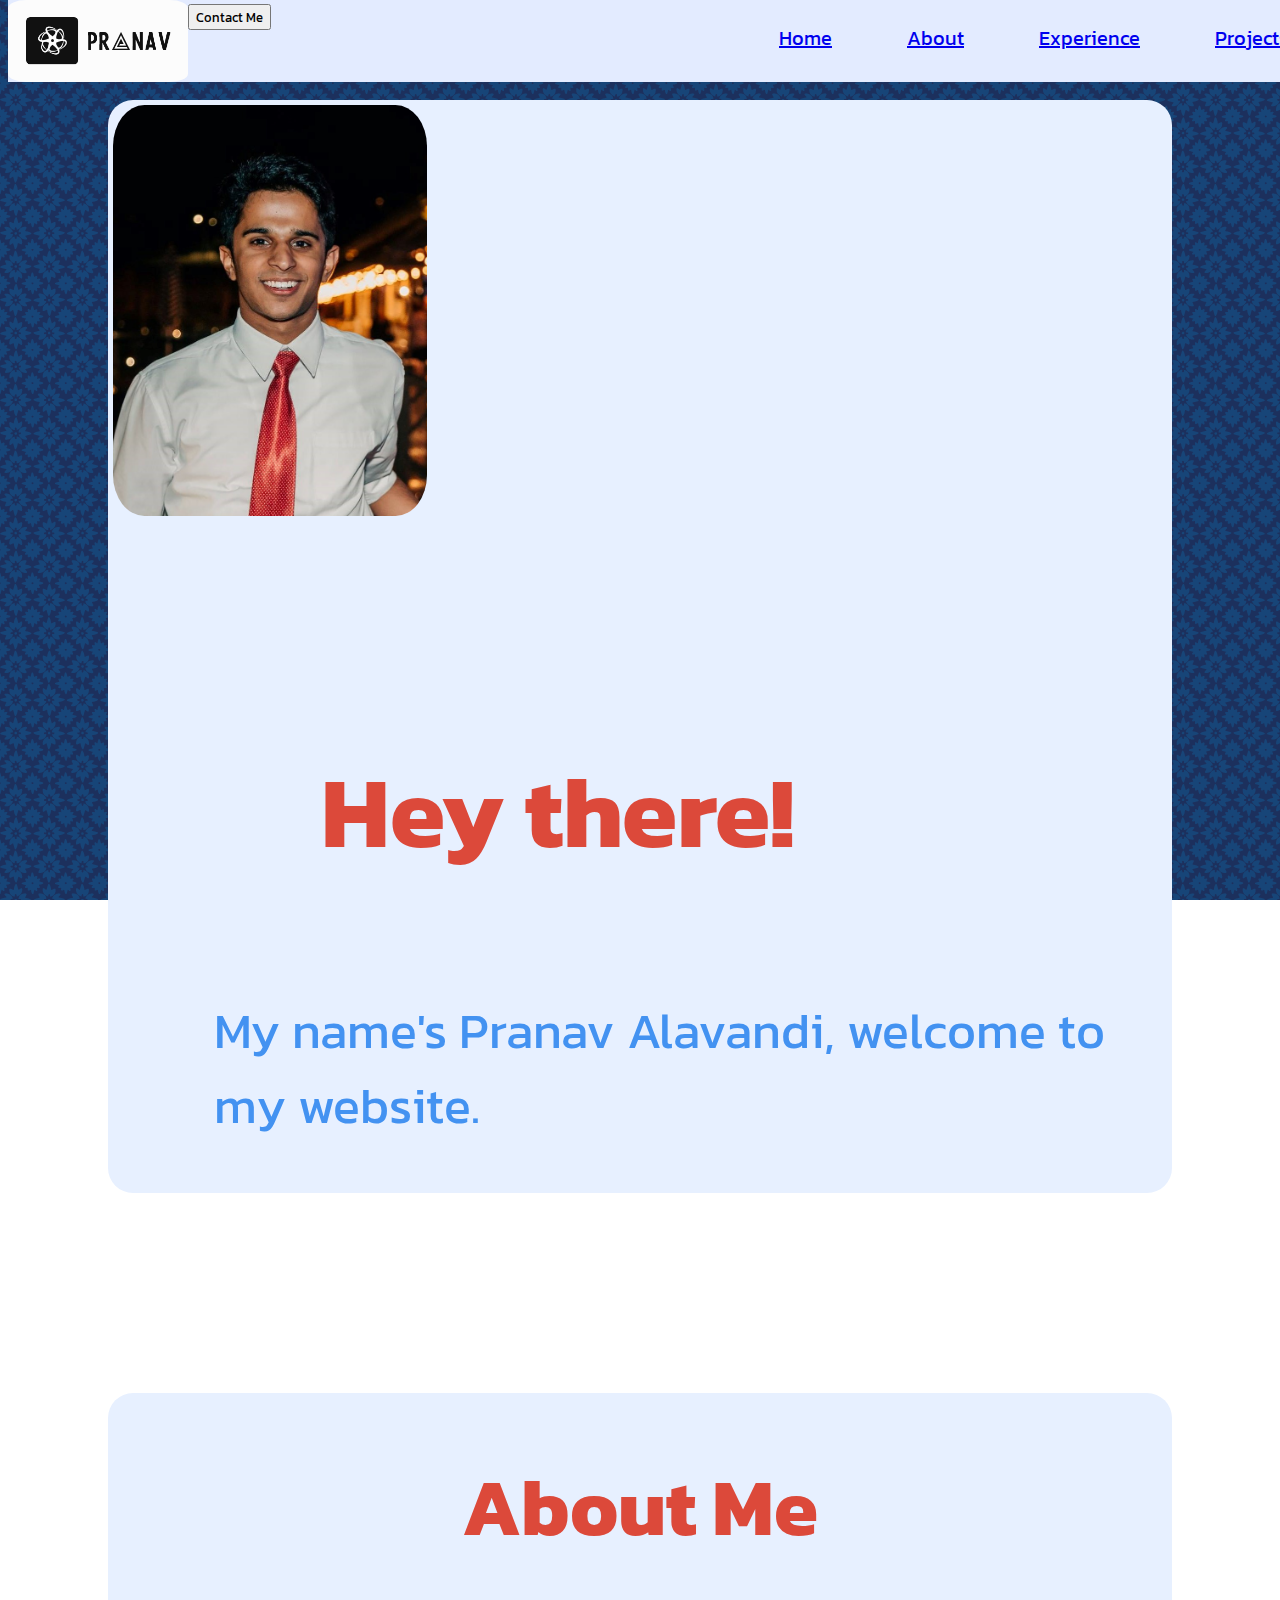
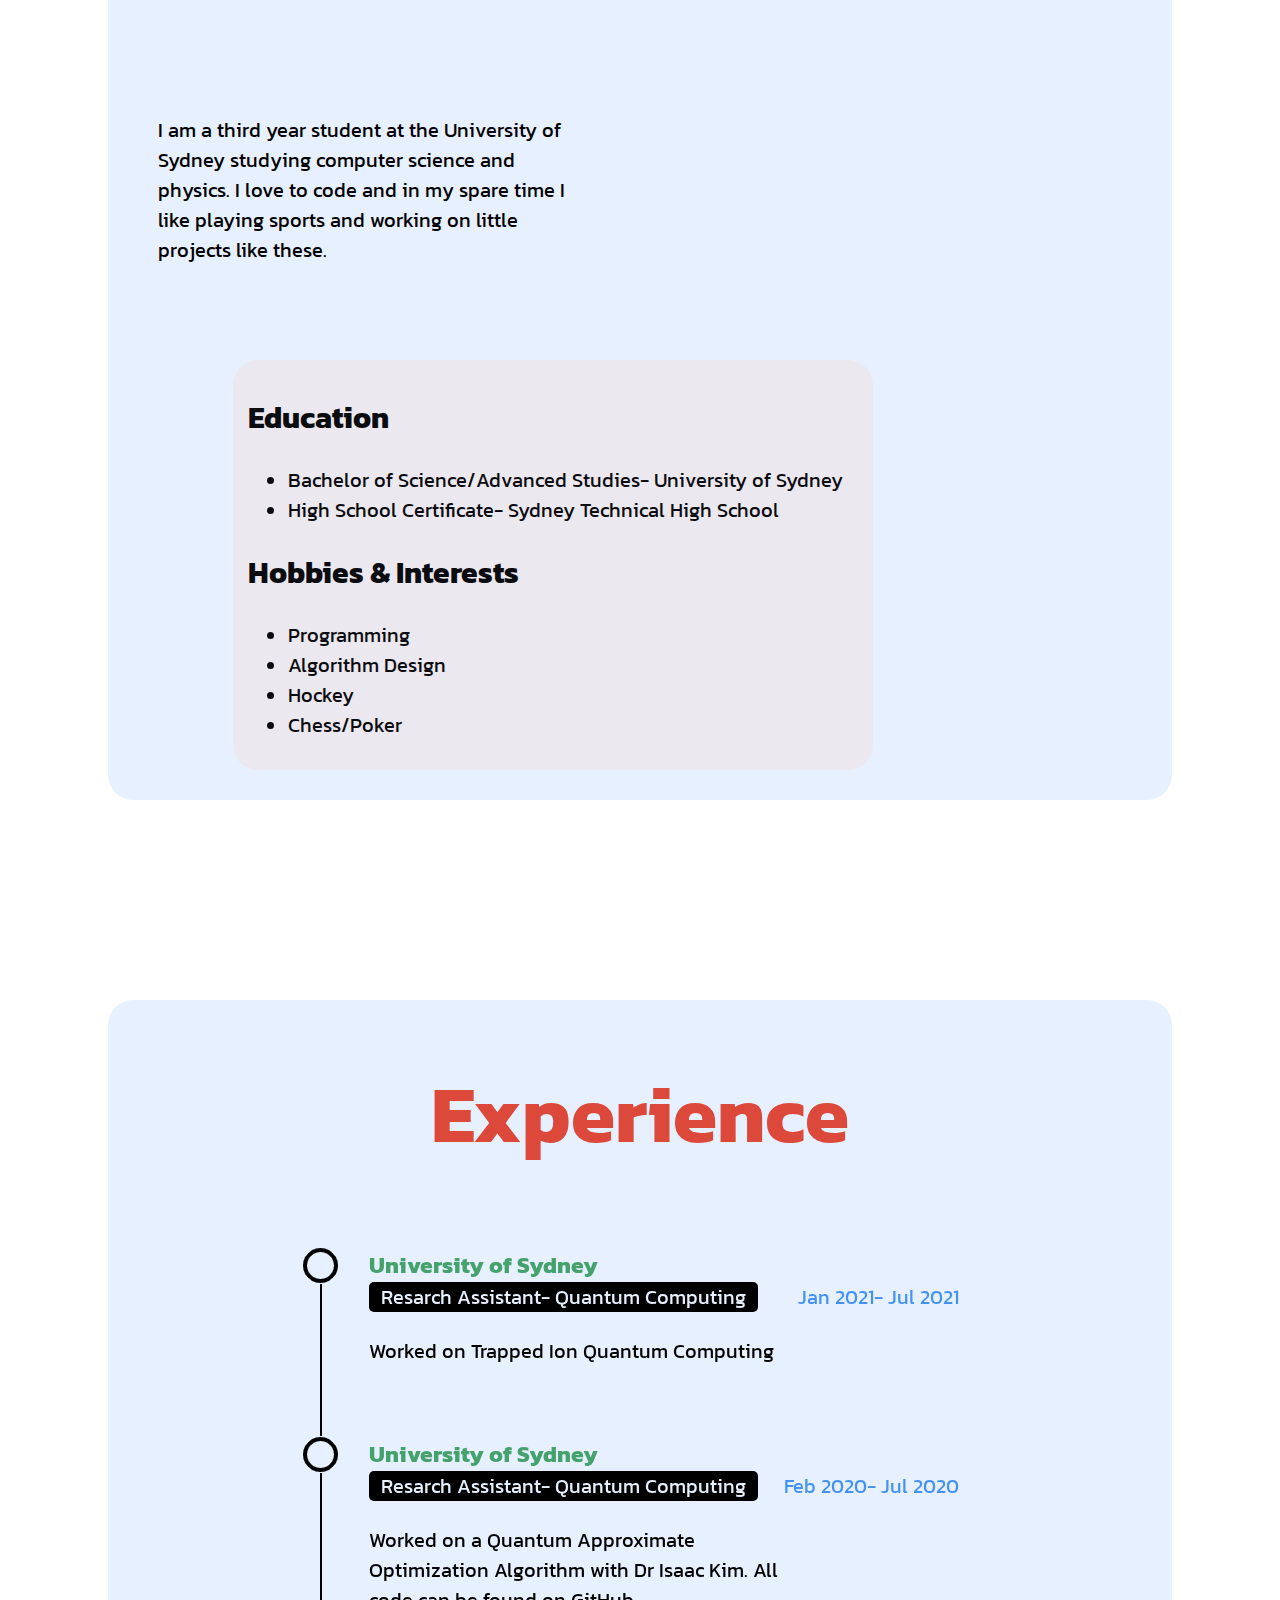
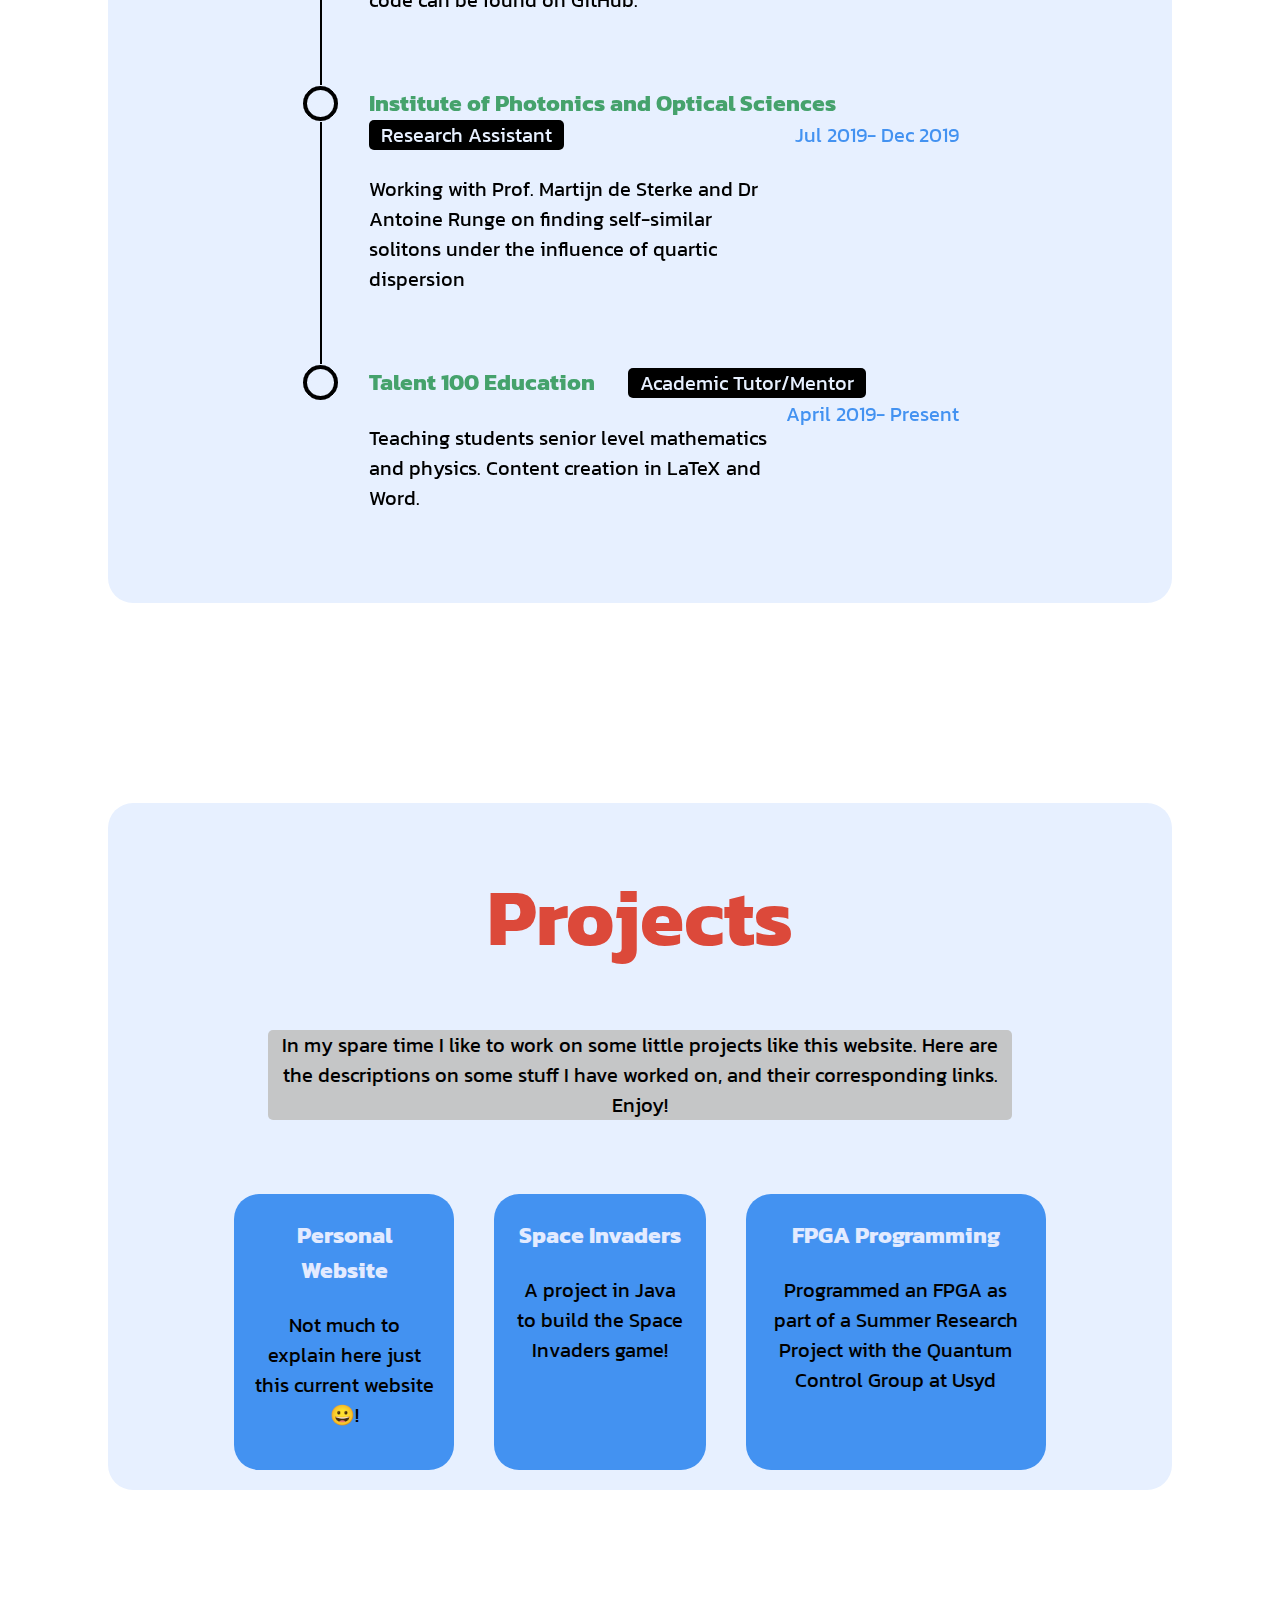
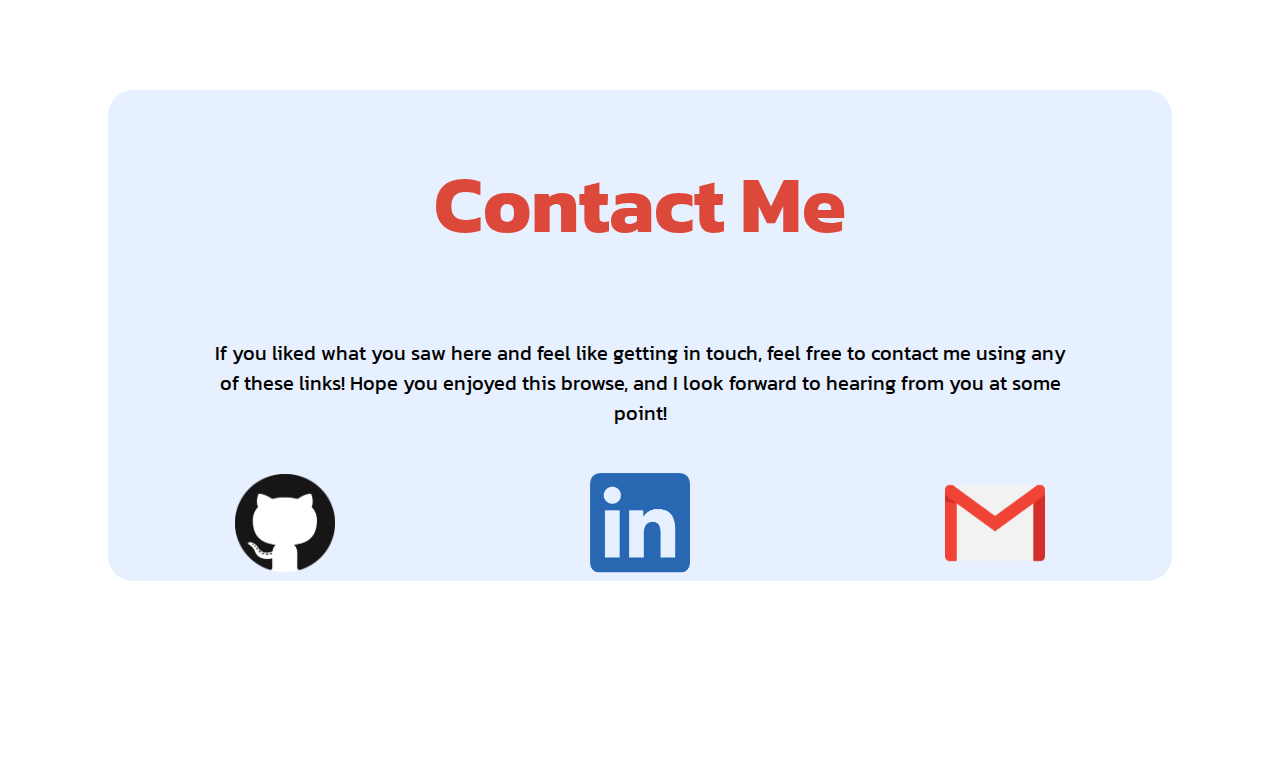
==== html/index.html @ 1ca83fdb "Commit navbar kevin powell" ====
<!DOCTYPE html>

<html>
    <head>
        <link href="https://fonts.googleapis.com/css2?family=Kanit&display=swap" rel="stylesheet">
        <link rel="stylesheet" type="text/css" href="../css/style.css">
        <meta charset="UTF-8">
        <meta name="description" content="This is my personal website">

        <title> Pranav Alavandi </title>

    </head>
    <body>

        <header>
            <div class="navigation-bar">
                <img id="logo" src="../images/logo.png" alt="logo">
                <nav >
                    <ul>
                        <li><a href="#home">Home</a></li>
                        <li><a href="#about">About</a></li>
                        <li><a href="#experience">Experience</a></li>
                        <li><a href="#projects">Projects</a></li>
                    </ul>
                </nav>
                <a id="contact-me" href="#contact-me"><button>Contact Me</button></a>
            </div>
          </header>

        <!-- <header class="navigation-bar">
            <img id="logo" src="../images/logo.png" alt="logo">
            <nav >
                <ul>
                    <li><a href="#home">Home</a></li>
                    <li><a href="#about">About</a></li>
                    <li><a href="#experience">Experience</a></li>
                    <li><a href="#projects">Projects</a></li>
                </ul>
            </nav>
            <a id="contact-me" href="#contact-me"><button>Contact Me</button></a>
        </header> -->


        <!-- <div class="navigation-bar">
            
            <a href="#home">Home</a>
            <a href="#about">About</a>
            <a href="#experience">Experience</a>
            <a href="#projects">Projects</a>
            <a href="#contact-me">Contact Me</a>
        </div> -->



        <section id="home">

            <div class="wrapper">

                <div id ="profile-picture">
                    <img src="../images/linkedin.JPG" alt="Profile picture could not load">
                </div>
                <div id="welcome">
                    <div id="welcome-hello">
                        <h1> Hey there! </h1>
                    </div>
                    <div id="welcome-hello-message">
                        <p>
                            My name's Pranav Alavandi, welcome to my website.
                        </p>
                    </div>
                </div>

            </div>

        </section>


        <section id="about">
            <div class="wrapper">
                <div class="section-title">
                    <h1>About Me</h1>
                </div>
                <div id ="about-paragraph">

                    <p>
                        I am a third year student at the University of
                        Sydney studying computer science and physics. I love to code and in my spare time I like playing sports and working on little projects like these.
                    </p>



                </div>
                <div id="about-info">
                    <div id="about-info education">
                        <h2>Education</h2>
                        <ul>
                            <li>Bachelor of Science/Advanced Studies- University of Sydney</li>
                            <li>
                                High School Certificate- Sydney Technical High School
                            </li>
                        </ul>
                    </div>
                    <div id="about-info hobbies">
                        <h2>Hobbies & Interests</h2>
                        <ul>
                            <li>Programming</li>
                            <li>Algorithm Design</li>
                            <li>Hockey</li>
                            <li>Chess/Poker</li>
                        </ul>
                    </div>

                </div>

            </div>
        </section>

        <section id="experience">
            <div class="wrapper">
                <div class="section-title">
                    <h1>Experience</h1>
                </div>

                <ul class="experience-list">

                    <li class="experience">
                        <h3 class="company">University of Sydney</h3>
                        <div class="job-title">Resarch Assistant- Quantum Computing</div>
                        <div class="time-period">Jan 2021- Jul 2021</div>
                        <div class="job-description">Worked on Trapped Ion Quantum Computing</div>
                    </li>
                    <li class="experience">
                        <h3 class="company">University of Sydney</h3>
                        <div class="job-title">Resarch Assistant- Quantum Computing</div>
                        <div class="time-period">Feb 2020- Jul 2020</div>
                        <div class="job-description">Worked on a Quantum Approximate Optimization Algorithm with Dr Isaac Kim. All code can be found on GitHub.</div>
                    </li>
                    <li class="experience">
                        <h3 class="company">Institute of Photonics and Optical Sciences</h3>
                        <div class="job-title">Research Assistant</div>
                        <div class="time-period">Jul 2019- Dec 2019</div>
                        <div class="job-description">
                            Working with Prof. Martijn de Sterke and Dr Antoine Runge on finding self-similar solitons under the influence of quartic dispersion
                        </div>
                    </li>
                    <li class="experience">
                        <h3 class="company">Talent 100 Education</h3>
                        <div class="job-title">Academic Tutor/Mentor</div>
                        <div class="time-period">April 2019- Present</div>
                        <div class="job-description">
                            Teaching students senior level mathematics and physics. Content creation in LaTeX and Word.
                        </div>
                    </li>

                </ul>
            </div>

        </section>

        <section id="projects">
            <div class="wrapper">
                <div class="section-title">
                    <h1>Projects</h1>
                </div>

                <div id="projects-overview">
                    In my spare time I like to work on some little projects like this website. 
                    Here are the descriptions on some stuff I have worked on, and their corresponding links. Enjoy!
                </div>
                <div id="projects-wrapper">


                    <div class="project-container">
                        <span class="project-name">
                            <a href="https://github.com/pranavalavandi/space-invaders", target="_blank"><h3>Personal Website</h3></a>
                        </span>
                        <div class="project-description">
                            <p>
                                Not much to explain here just this current website &#128512! 
                                <!-- <a href="https://github.com/pranavalavandi/Personal-Website", target="_blank">GitHub link</a> -->
                            </p>
                        </div>
                    </div>


                    <div class="project-container">
                        <span class="project-name">
                            <a href="https://github.com/pranavalavandi/space-invaders", target="_blank"><h3>Space Invaders</h3></a>
                        </span>
                        <div class="project-description">
                            <p>
                                A project in Java to build the Space Invaders game! 
                                
                            </p>
                        </div>
                    </div>

                    <div class="project-container">
                        <span class="project-name">
                            <a href="https://github.com/pranavalavandi/space-invaders", target="_blank"><h3>FPGA Programming</h3></a>
                        </span>
                        <div class="project-description">
                            <p>
                                Programmed an FPGA as part of a Summer Research Project with the Quantum Control Group at Usyd                                
                            </p>
                        </div>
                    </div>

                    

                </div>
                
            </div>
        </section>

        <section id="contact-me">
            <div class="wrapper">
                <div class="section-title">
                    <h1>Contact Me</h1>
                </div>
                <div id="contact-message">
                    <p>
                        If you liked what you saw here and feel like getting in touch, feel free to contact me using any of these links! 
                        Hope you enjoyed this browse, and I look forward to hearing from you at some point! 
                    </p>
                </div>
                <div class="contact-icon">
                    <a href="https://github.com/pranavalavandi" target="_blank"><img src="../images/github.png" /></a>
                </div>
                <div class="contact-icon">
                    <a href="https://www.linkedin.com/in/pranavalavandi/" target="_blank"><img src="../images/linkedin.png" /></a>
                </div>
                <div class="contact-icon">
                    <a href="mailto: pranav.alavandi@gmail.com" target="_blank"><img src="../images/gmail.png" /></a>
                </div>
            </div>

        </section>


    </body>

</html>

<!-- TAGS: section, aside, nav, ul=unorderedlist, ol=orderedlist

th = table header, colspan
wrapper tags


-->
---- css/style.css ----
/* black #0B0C10
grey 1F2833
white-grey #C5C6C7
blue #66FCF1
green #45A29E */


/* #DC493A- Cinnabar red
#E7F0FF- Alice blue
#E3EBFF- Lavender blue
#ECE8EF- magnolia grey
#4392F1- dodger blue */


/* body: font-family: 'Lato', sans-serif;
heading: font-family: 'Old Standard TT', serif; */


html{
    scroll-behavior: smooth;

}

/* set the font for everything */
* {
    -webkit-box-sizing: border-box;
       -moz-box-sizing: border-box;
            box-sizing: border-box;
    font-family: 'Kanit', sans-serif;
  }


  /* background image and font for body */
body {
    background-image: url("../images/moroccan-flower-dark.png");
    background-attachment: fixed;
    font-size: 1.25em;
    font-family: sans-serif;
}


/* set standard border radius for all images */
img {
    width: 100%;
    object-fit: contain;
    border-radius: 10%;
}


/* #title {
    font-size: 10px;
    display: flex;
    justify-content: center;
    align-items: center;
    color: #4392F1;

} */

.section-title {
    width: 100%;
    color: #DC493A;
    font-size: 40px;
    text-align: center;
}



/* Navigation bar stuff */


.navigation-bar {
    width: 100%;
    position: fixed;
    top: 0;
    background: #E3EBFF;
}


/* header {
    background: #55d6aa;
}
  
header::after {
    content: '';
    display: table;
    clear: both;
} */

#logo {
    float: left;
    width: 9em;
}

nav {
    float: right;
}

nav ul {
    margin: 0;
    padding: 0;
    list-style: none;
}

nav li {
    display: inline-block;
    margin-left: 70px;
    padding-top: 23px;

    position: relative;
}

/* .navigation-bar {
    width: 100%;
    position: fixed;
    top: 0;
    background: #E3EBFF;
    display: flex;
    justify-content: space-between;
} */

/* .navigation-bar a {
  color: #000000;
  padding: 0.3em;
  border-radius: 0.5em;
  text-decoration: none;
}

.navigation-bar a:hover {
  color: #E7F0FF;
  background-color: #DC493A;
  
} */

/* #logo{
    width: 9em;
    cursor: pointer;
}


nav ul{
    list-style: none;
}

nav ul li{
    display: inline-block;
    padding: 3%;

} */

/* .nav-links li a{
    transition: all 0.3s ease 0s;
} */






.wrapper {
    background: #E7F0FF;
    display: flex;
    flex-flow: row wrap;
    /* align-items: center;
    justify-content: space-between; */
    margin: 100px 100px 200px 100px;
    border-radius: 25px;
    /* justify-content: space-around; */
}

#profile-picture {
    padding-top: 5px;
    padding-left: 5px;
    width: 30%;
    float: left;
}



#welcome-hello {
    margin: 20% 0px 0px 20%;
    font-size: 50px;
    color: #DC493A;
}

#welcome-hello-message {
    margin: 10% 0px 0px 10%;
    font-size: 50px;
    color: #4392F1;
}


#about-paragraph {
    width: 40%;
    border-radius: 5px;
    color: #000000;
    margin: 75px 50px 75px 50px;
}


#about-info {   
    margin: 0px 0px 30px 125px;
    background-color: #ECE8EF;
    /* opacity: 0.8; */
    border-radius: 25px;
    padding: 10px 30px 10px 15px;
    color: #0B0C10;
}



ul.experience-list {
    width: 60%;
    margin-left: 20%;
    padding-left: 15px;
    position: relative;
}

ul.experience-list li{
    padding-left: 33px;
    list-style: none;
    position: relative;
    padding-bottom: 2.5em;
}

.company {
    color: #45a26c;
    display: inline;
    margin-right: 1.2em;
}

.job-title {
    color: black;
    display: inline-block;
    padding: 0 12px;
    margin: -5px 0.5em 0 0;
    background-color: #000000;
    color: #E7F0FF;
    border-radius: 5px;
}

.job-description {
    display: block;
    width: 70%;
    margin: 1.2em 0 1em 0;
    border-radius: 5px;
    color: #000000;
}

.time-period {
    float: right;
    color: #4392F1;
}


ul.experience-list li:after {
  /* bullets */
  content: url("../images/2021_06_26_0x0_Kleki.png");
  position: absolute;
  left: -34px;
  /*adjust manually*/
  top: 0px;
}

ul.experience-list li:before {
  /* lines */
  content: "";
  position: absolute;
  left: -16px;
  /* adjust manually blue #66FCF1
  green #45A29E*/
  border-left: 2px solid #000000;
  height: 100%;
  width: 1px;
}

ul.experience-list li:first-child:before {
  /* first li's line */
  top: 6px;
  /* moves the line down so that it disappears under the bullet. Adjust manually */
}

ul.experience-list li:last-child:before {
  /* last li's line */
  height: 6px;
  /* shorten the line so it goes only up to the bullet. Is equal to first-child:before's top */
}

#projects-overview {
    background: #C5C6C7;
    border-radius: 5px;
    width: 100%;
    margin: 0 15% 5% 15%;
    text-align: center;
}

#projects-wrapper {
    width: 80%;
    /* text-align: justify; */
    display: flex;
    justify-content: center;
    margin: auto;

}

.project-container {

    max-width: 300px;
    padding: 0 20px 20px 20px;
    border-radius: 25px;
    background: #4392F1;
    display: inline-block;
    text-align: center;
    /* padding: 25px; */
    margin: 20px;

}


.project-name a {
    text-decoration: none;
    color: #E3EBFF;
}

.project-name a :hover {
    text-decoration: none;
    color: #DC493A;
}

#contact-message {
    display: flex;
    width: 100%;
    text-align: center;
    margin: 0 10% 25px 10% ;
}


#wrapper-contact {
    background: #1F2833;
    display: flex;
    margin: 100px 100px 250px 100px;
    border-radius: 25px;
    flex-flow: row wrap;
    justify-content: center;

}

.contact-icon {
    display: flex;
    width: 100px;
    margin: auto;
    position: relative;

}
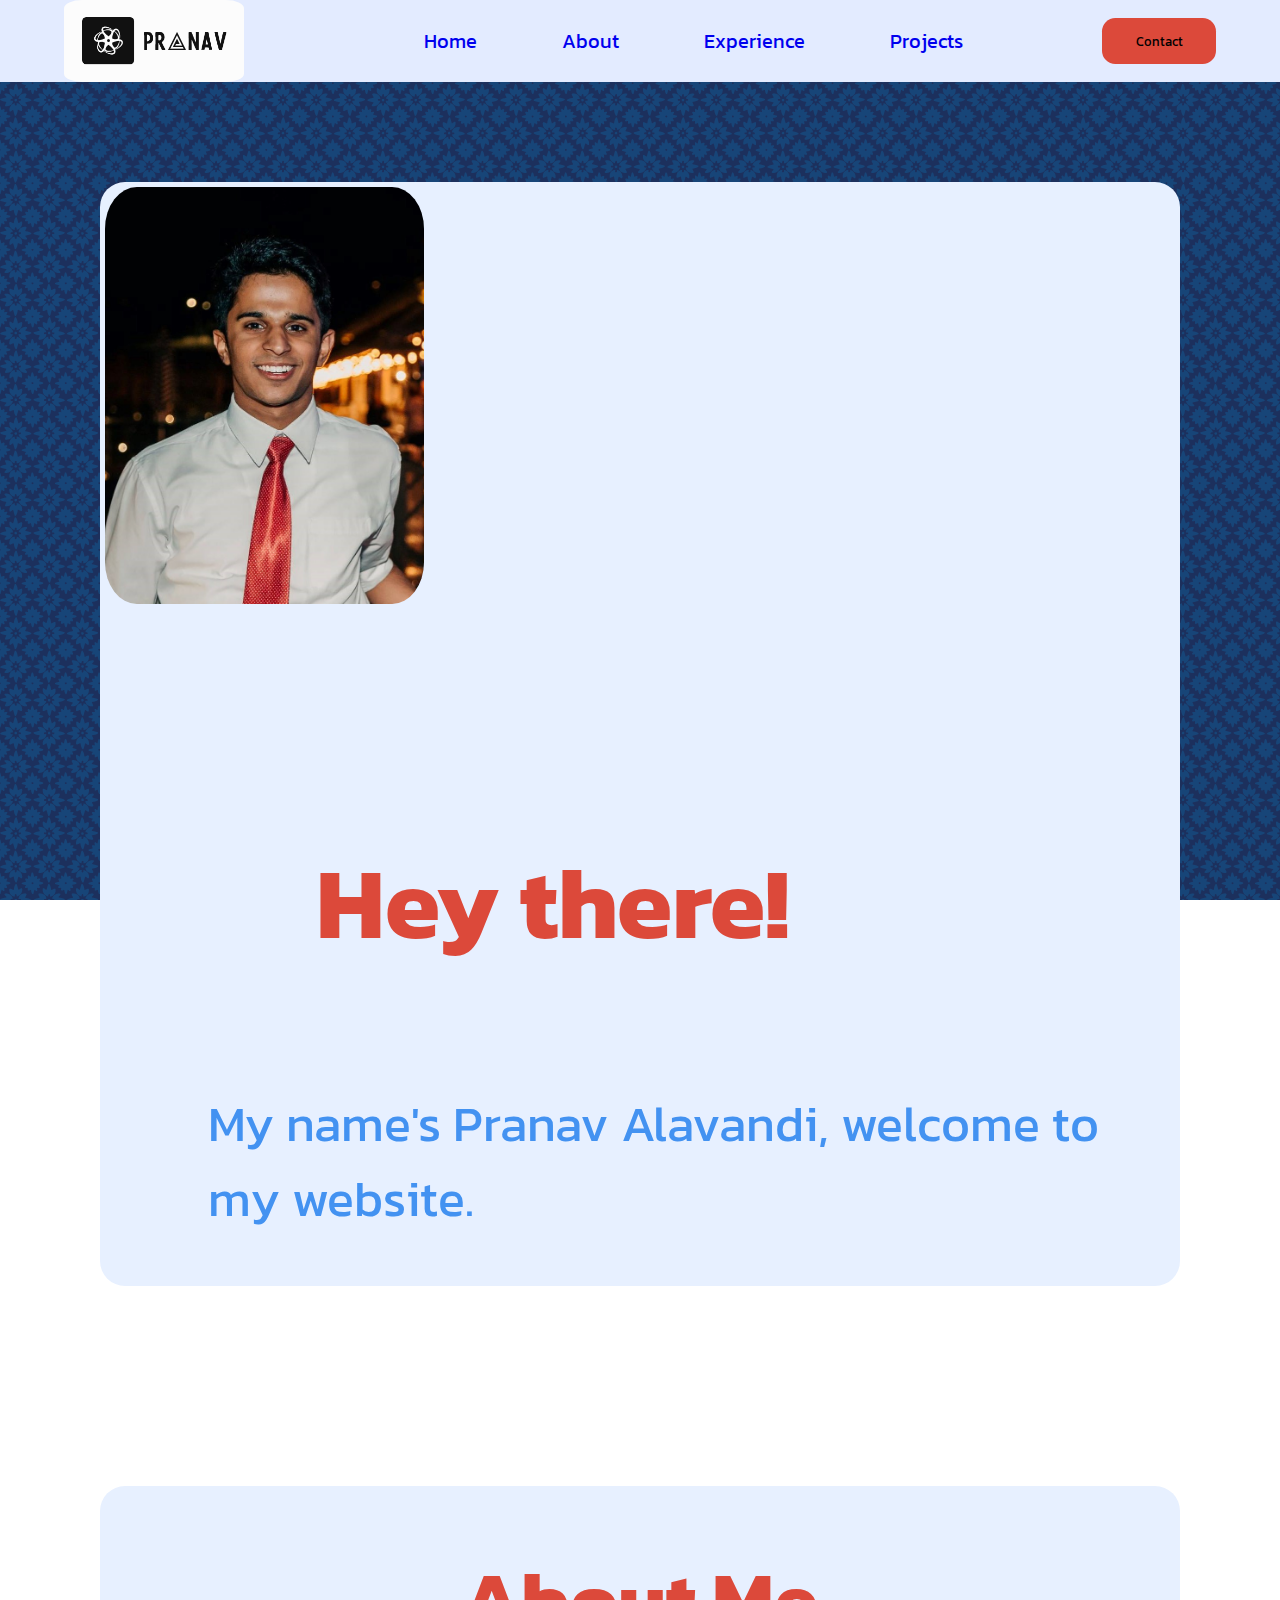
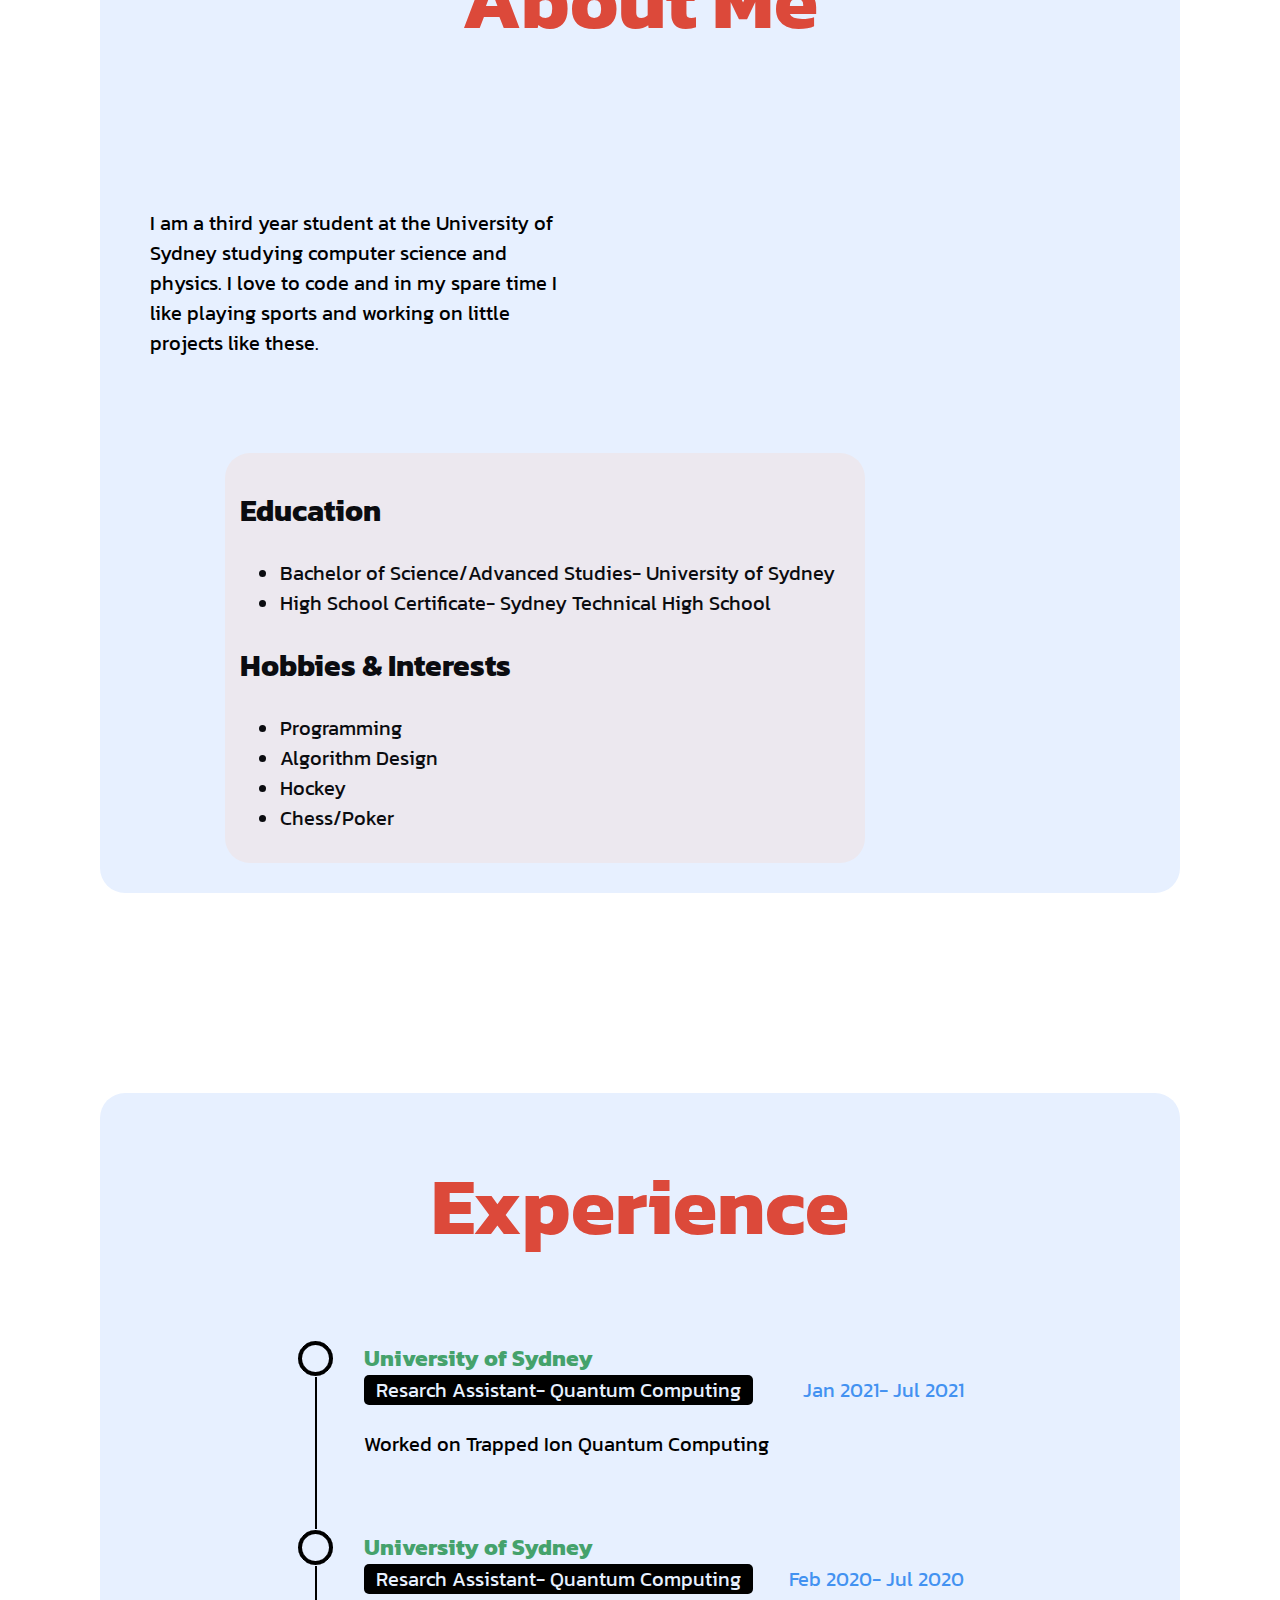
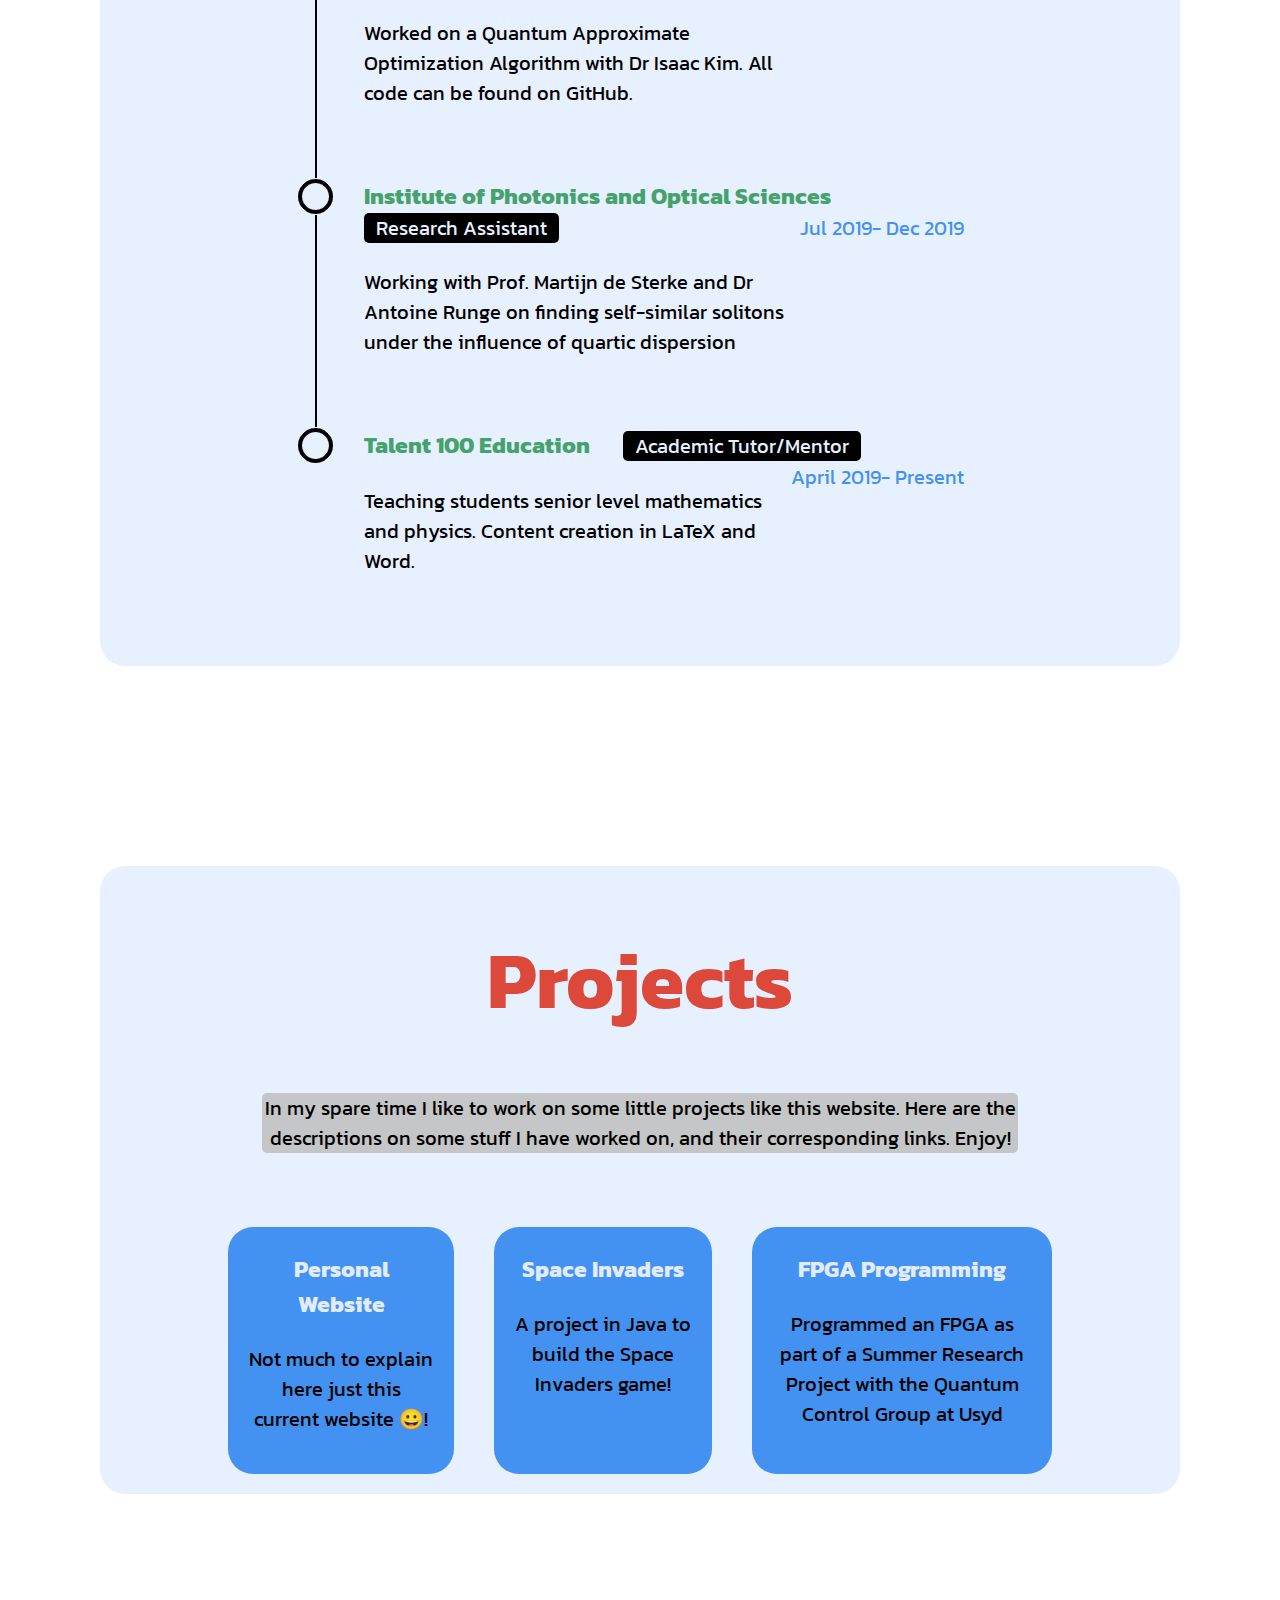
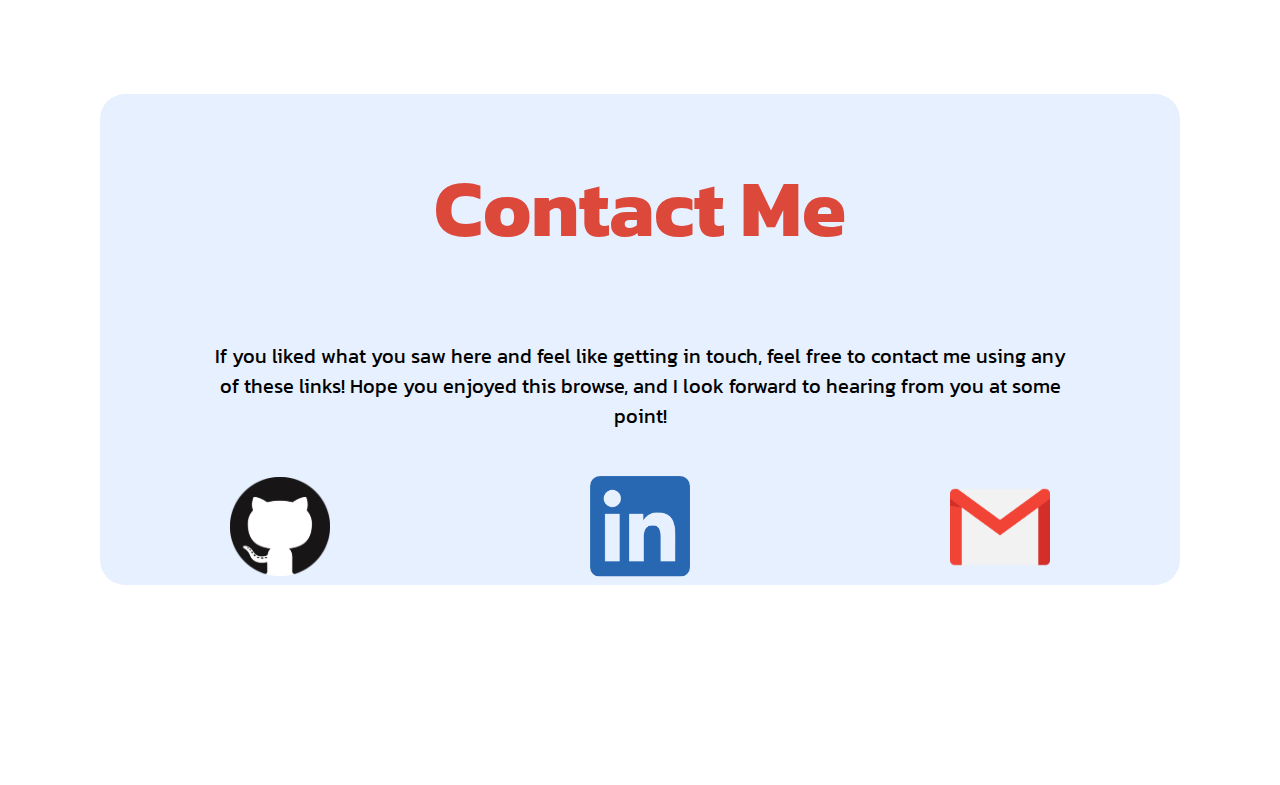
==== commit f77375df: "Functioning navigation bar centered links" ====
--- a/html/index.html
+++ b/html/index.html
@@ -13,19 +13,18 @@
     <body>
 
         <header>
-            <div class="navigation-bar">
-                <img id="logo" src="../images/logo.png" alt="logo">
-                <nav >
-                    <ul>
-                        <li><a href="#home">Home</a></li>
-                        <li><a href="#about">About</a></li>
-                        <li><a href="#experience">Experience</a></li>
-                        <li><a href="#projects">Projects</a></li>
-                    </ul>
-                </nav>
-                <a id="contact-me" href="#contact-me"><button>Contact Me</button></a>
-            </div>
-          </header>
+            <img src="../images/logo.png" alt="logo" class="logo">
+            <nav>
+                <ul class="navigation-links">
+                    <li><a href="#home">Home</a></li>
+                    <li><a href="#about">About</a></li>
+                    <li><a href="#experience">Experience</a></li>
+                    <li><a href="#projects">Projects</a></li>
+                </ul>
+            </nav>
+    
+            <a href="#contact-me" class="cta"><button>Contact</button></a>
+        </header> 
 
         <!-- <header class="navigation-bar">
             <img id="logo" src="../images/logo.png" alt="logo">
--- a/css/style.css
+++ b/css/style.css
@@ -16,8 +16,12 @@
 heading: font-family: 'Old Standard TT', serif; */
 
 
-html{
+html, body{
     scroll-behavior: smooth;
+
+    margin:0;
+    padding:0;
+
 
 }
 
@@ -47,6 +51,77 @@
 }
 
 
+
+
+
+
+
+
+/* Navigation bar stuff */
+
+
+.navigation-bar {
+    /* width: 100%; */
+    /* position: fixed; */
+    /* top: 0; */
+    background: #E3EBFF;
+}
+
+
+header {
+    display: flex;
+    justify-content: space-between;
+    align-items: center;
+    padding: 0 5%;
+    background: #E3EBFF;
+    width: 100%;
+}
+
+.logo {
+    width: 9em;
+}
+
+.navigation-links {
+    list-style: none;
+}
+
+.navigation-links li {
+    display: inline-block;
+    padding: 0 2em;
+    
+}
+
+.navigation-links li a {
+    transition: all 0.3s ease 0s;
+    text-decoration: none;
+}
+
+.navigation-links li a:hover {
+    color: #DC493A;
+}
+
+button {
+    padding: 1em 2.5em;
+    background-color: #DC493A;
+    border: none;
+    border-radius: 1em;
+    cursor: pointer;
+    transition: all 0.3s ease 0s;
+}
+
+button:hover {
+    background-color: #4392F1;
+}
+
+
+
+
+
+
+
+
+
+
 /* #title {
     font-size: 10px;
     display: flex;
@@ -65,49 +140,7 @@
 
 
 
-/* Navigation bar stuff */
-
-
-.navigation-bar {
-    width: 100%;
-    position: fixed;
-    top: 0;
-    background: #E3EBFF;
-}
-
-
-/* header {
-    background: #55d6aa;
-}
-  
-header::after {
-    content: '';
-    display: table;
-    clear: both;
-} */
-
-#logo {
-    float: left;
-    width: 9em;
-}
-
-nav {
-    float: right;
-}
-
-nav ul {
-    margin: 0;
-    padding: 0;
-    list-style: none;
-}
-
-nav li {
-    display: inline-block;
-    margin-left: 70px;
-    padding-top: 23px;
-
-    position: relative;
-}
+
 
 /* .navigation-bar {
     width: 100%;
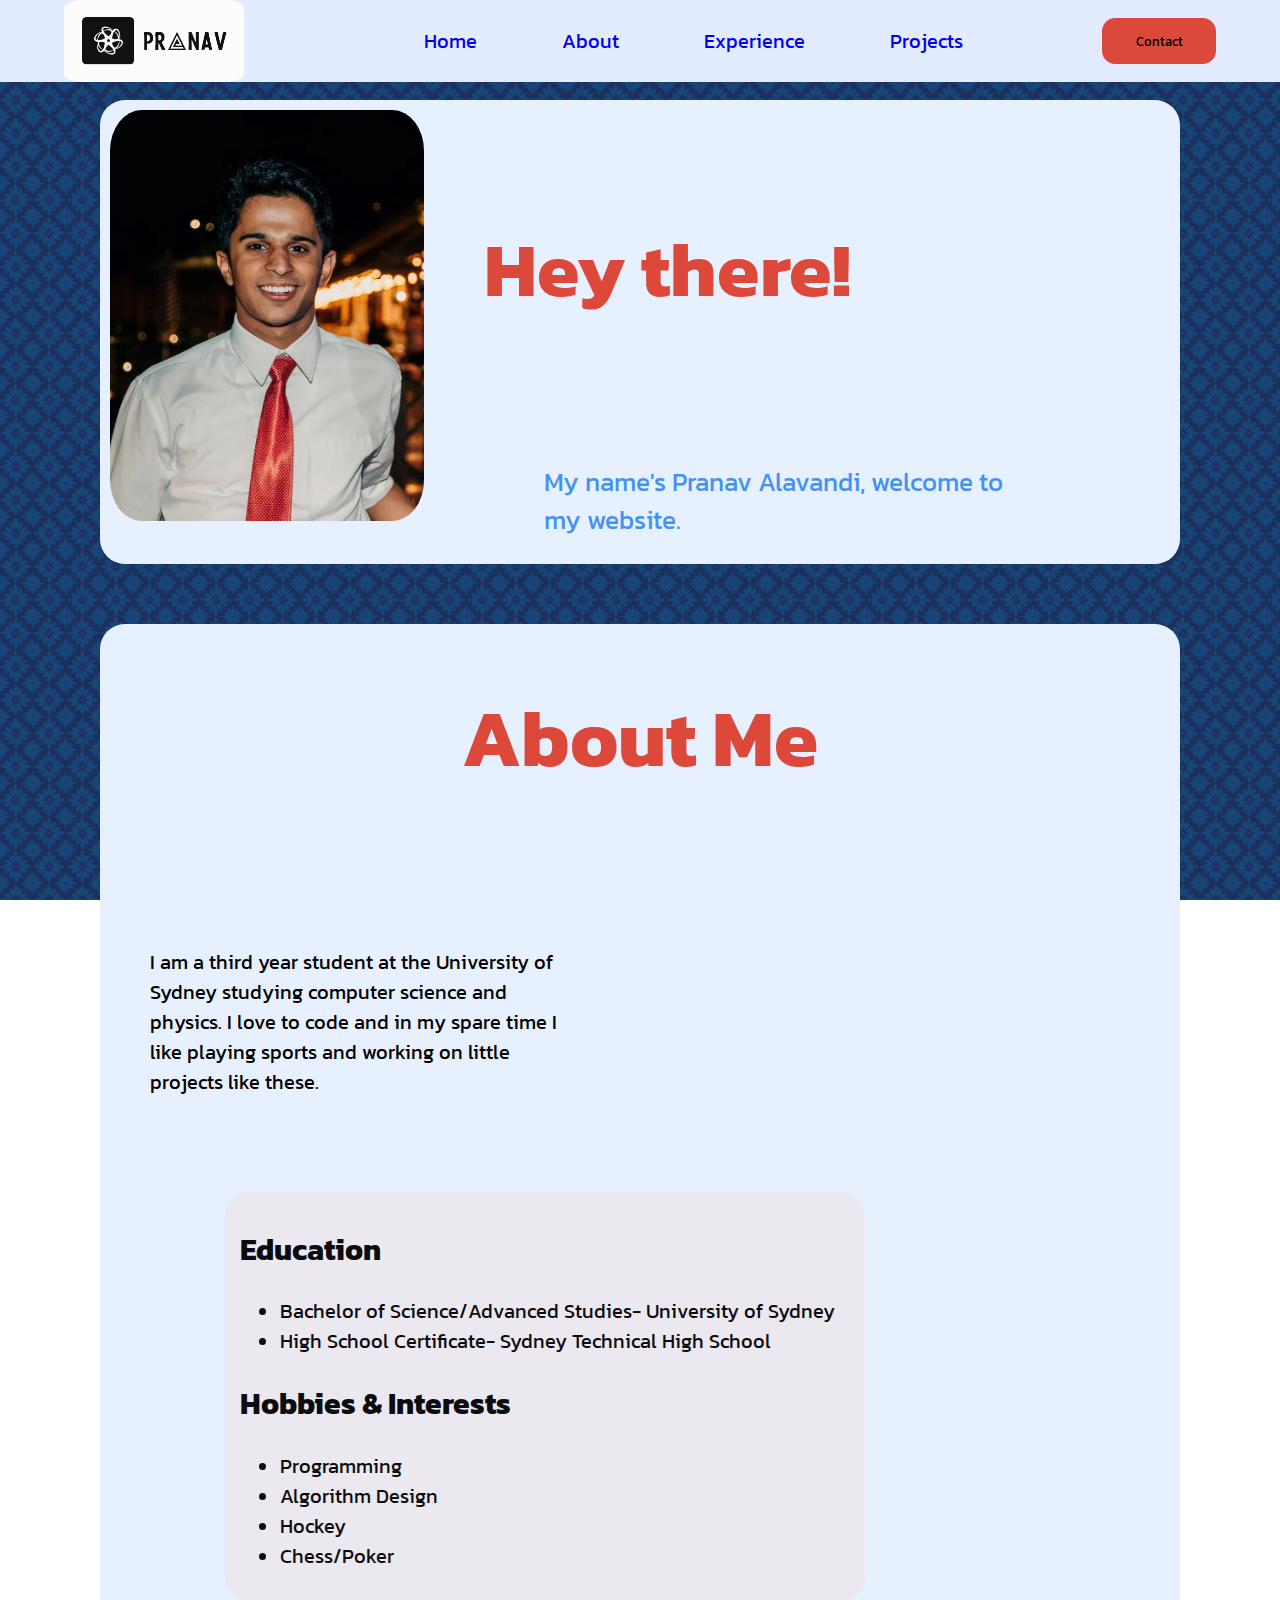
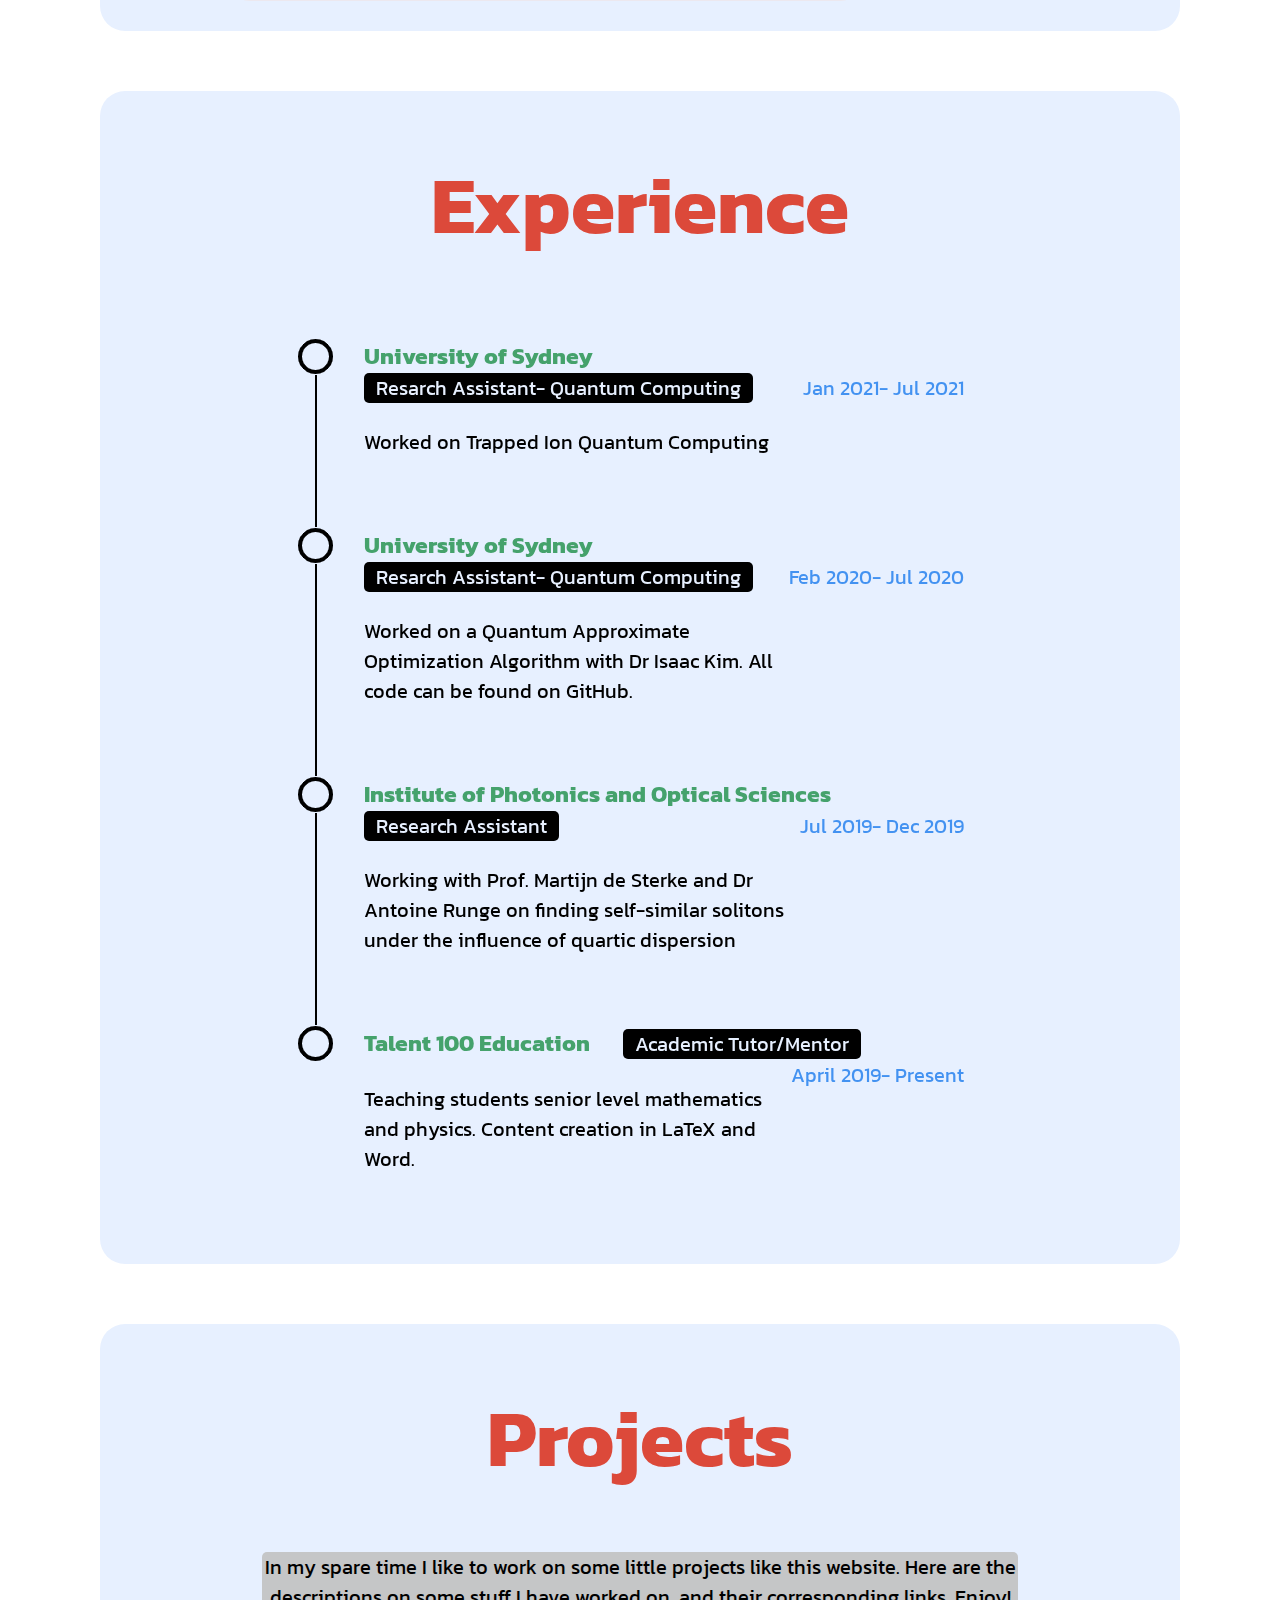
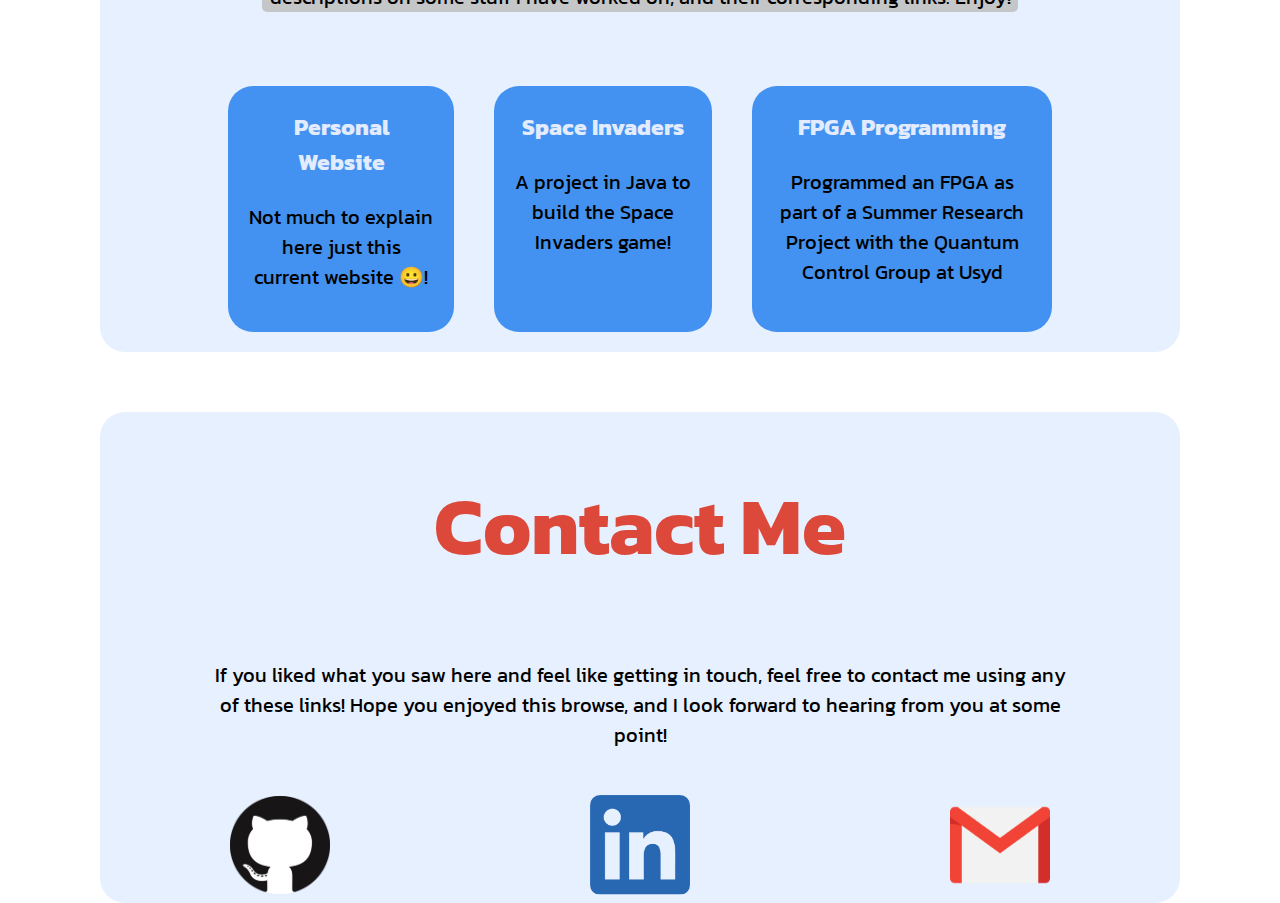
==== commit dacfed90: "Commit before moving to windows during exams" ====
--- a/html/index.html
+++ b/html/index.html
@@ -26,53 +26,39 @@
             <a href="#contact-me" class="cta"><button>Contact</button></a>
         </header> 
 
-        <!-- <header class="navigation-bar">
-            <img id="logo" src="../images/logo.png" alt="logo">
-            <nav >
-                <ul>
-                    <li><a href="#home">Home</a></li>
-                    <li><a href="#about">About</a></li>
-                    <li><a href="#experience">Experience</a></li>
-                    <li><a href="#projects">Projects</a></li>
-                </ul>
-            </nav>
-            <a id="contact-me" href="#contact-me"><button>Contact Me</button></a>
-        </header> -->
-
-
-        <!-- <div class="navigation-bar">
-            
-            <a href="#home">Home</a>
-            <a href="#about">About</a>
-            <a href="#experience">Experience</a>
-            <a href="#projects">Projects</a>
-            <a href="#contact-me">Contact Me</a>
-        </div> -->
 
 
 
         <section id="home">
 
-            <div class="wrapper">
+            <div id="home-wrapper">
 
                 <div id ="profile-picture">
                     <img src="../images/linkedin.JPG" alt="Profile picture could not load">
                 </div>
-                <div id="welcome">
+
+                <div id="home-text">
+
                     <div id="welcome-hello">
-                        <h1> Hey there! </h1>
+                            <h1> Hey there! </h1>
                     </div>
                     <div id="welcome-hello-message">
                         <p>
                             My name's Pranav Alavandi, welcome to my website.
                         </p>
                     </div>
-                </div>
-
-            </div>
-
-        </section>
-
+
+                </div>
+
+
+            </div>
+
+        </section>
+
+
+
+
+        
 
         <section id="about">
             <div class="wrapper">
--- a/css/style.css
+++ b/css/style.css
@@ -64,7 +64,7 @@
     /* width: 100%; */
     /* position: fixed; */
     /* top: 0; */
-    background: #E3EBFF;
+    /* background: #E3EBFF; */
 }
 
 
@@ -75,6 +75,8 @@
     padding: 0 5%;
     background: #E3EBFF;
     width: 100%;
+    position: fixed;
+    top: 0;
 }
 
 .logo {
@@ -139,87 +141,65 @@
 }
 
 
-
-
-
-/* .navigation-bar {
-    width: 100%;
-    position: fixed;
-    top: 0;
-    background: #E3EBFF;
-    display: flex;
-    justify-content: space-between;
-} */
-
-/* .navigation-bar a {
-  color: #000000;
-  padding: 0.3em;
-  border-radius: 0.5em;
-  text-decoration: none;
-}
-
-.navigation-bar a:hover {
-  color: #E7F0FF;
-  background-color: #DC493A;
-  
-} */
-
-/* #logo{
-    width: 9em;
-    cursor: pointer;
-}
-
-
-nav ul{
-    list-style: none;
-}
-
-nav ul li{
-    display: inline-block;
-    padding: 3%;
-
-} */
-
-/* .nav-links li a{
-    transition: all 0.3s ease 0s;
-} */
-
-
-
-
-
-
 .wrapper {
     background: #E7F0FF;
     display: flex;
     flex-flow: row wrap;
     /* align-items: center;
     justify-content: space-between; */
-    margin: 100px 100px 200px 100px;
+    margin: 3em 5em 0 5em ;
     border-radius: 25px;
     /* justify-content: space-around; */
 }
 
+
+
+
+/* Home section stuff */
+
+#home{
+    margin-top: 5em;
+}
+
+#home-wrapper{
+    background: #E7F0FF;
+    display: flex;
+    flex-flow: row-wrap;
+    margin: 3em 5em 0 5em ;
+    border-radius: 25px;
+}
+
+#home-text{
+    display: flex;
+    flex-flow: column;
+}
+
+
+
 #profile-picture {
-    padding-top: 5px;
-    padding-left: 5px;
+    padding-top: 0.5em;
+    padding-left: 0.5em;
     width: 30%;
-    float: left;
+    /* float: left; */
 }
 
 
 
 #welcome-hello {
-    margin: 20% 0px 0px 20%;
-    font-size: 50px;
+    margin-top: 10%;
+    margin-left: 10%;
+    font-size: 3vw;
     color: #DC493A;
+    text-align: left;
 }
 
 #welcome-hello-message {
-    margin: 10% 0px 0px 10%;
-    font-size: 50px;
+    margin: 10% 0 0 20%;
+    font-size: 2vw;
     color: #4392F1;
-}
+    text-align: left;
+}
+
 
 
 #about-paragraph {
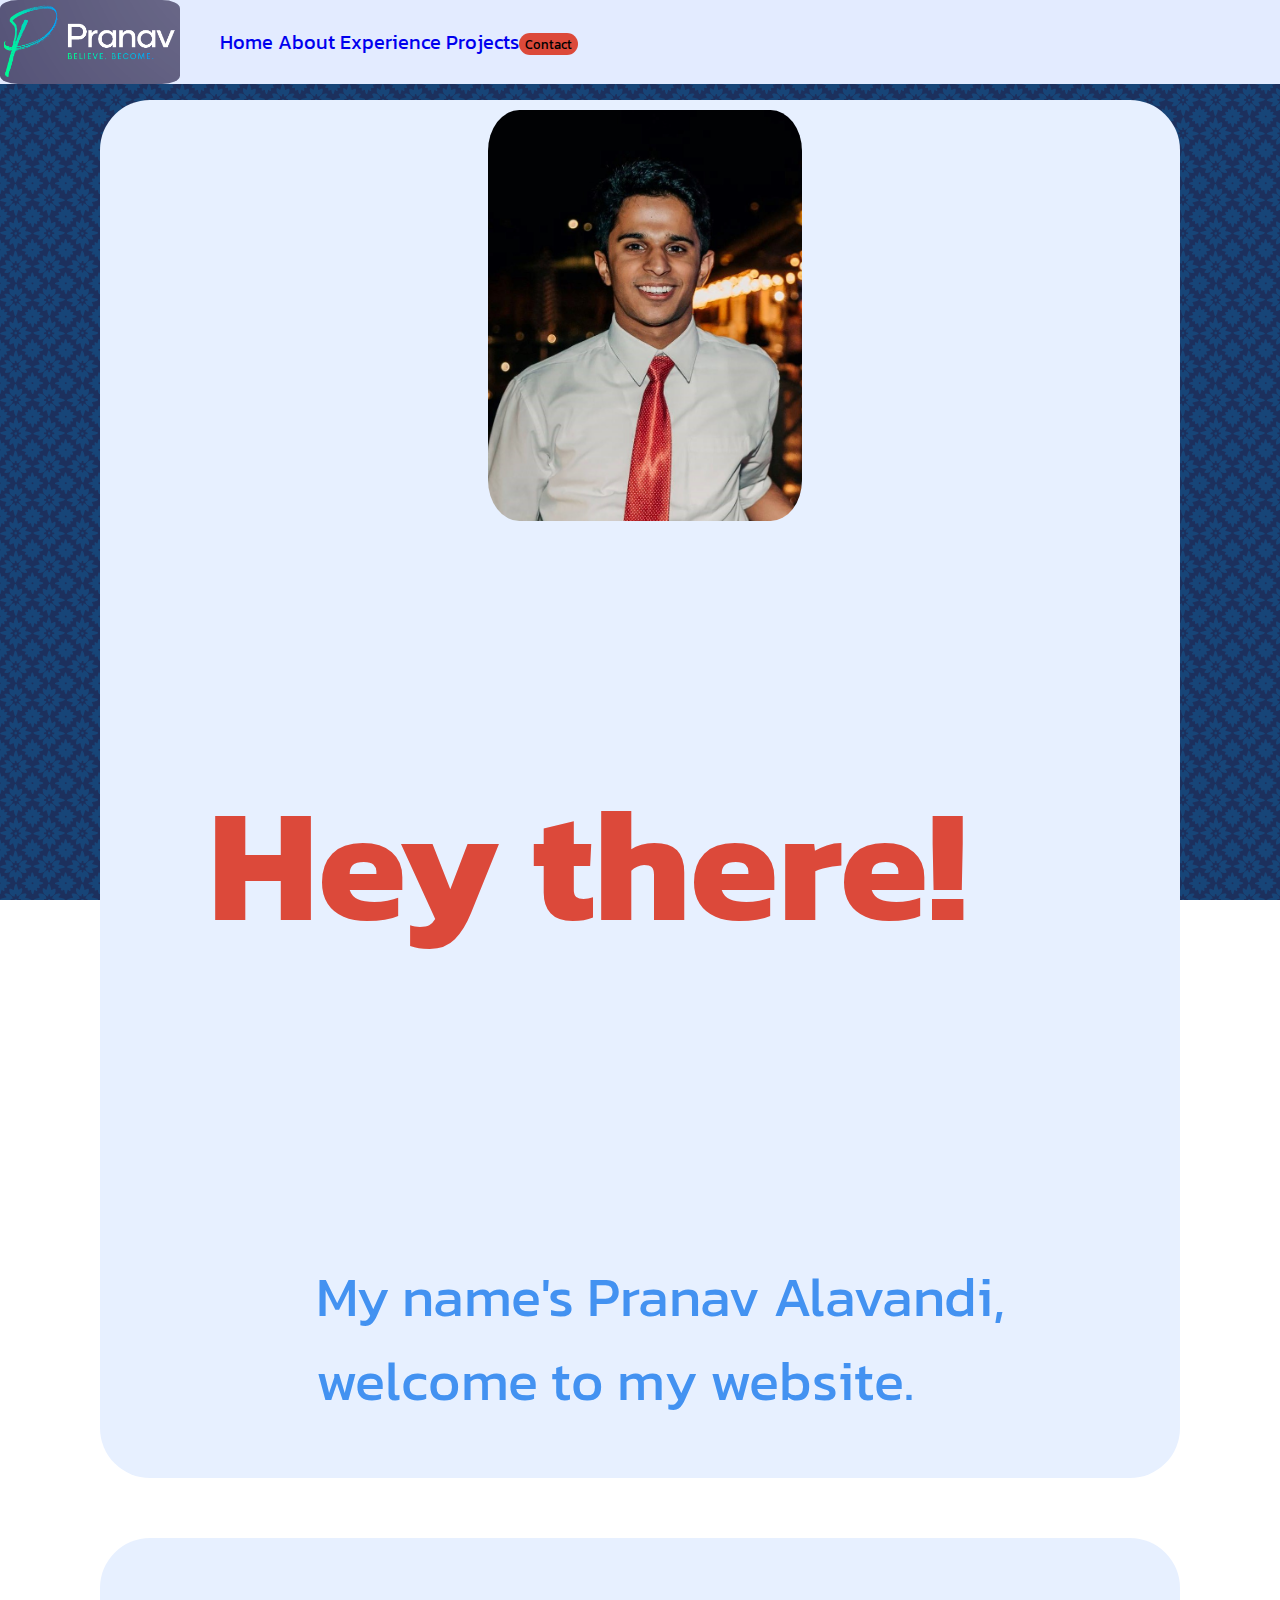
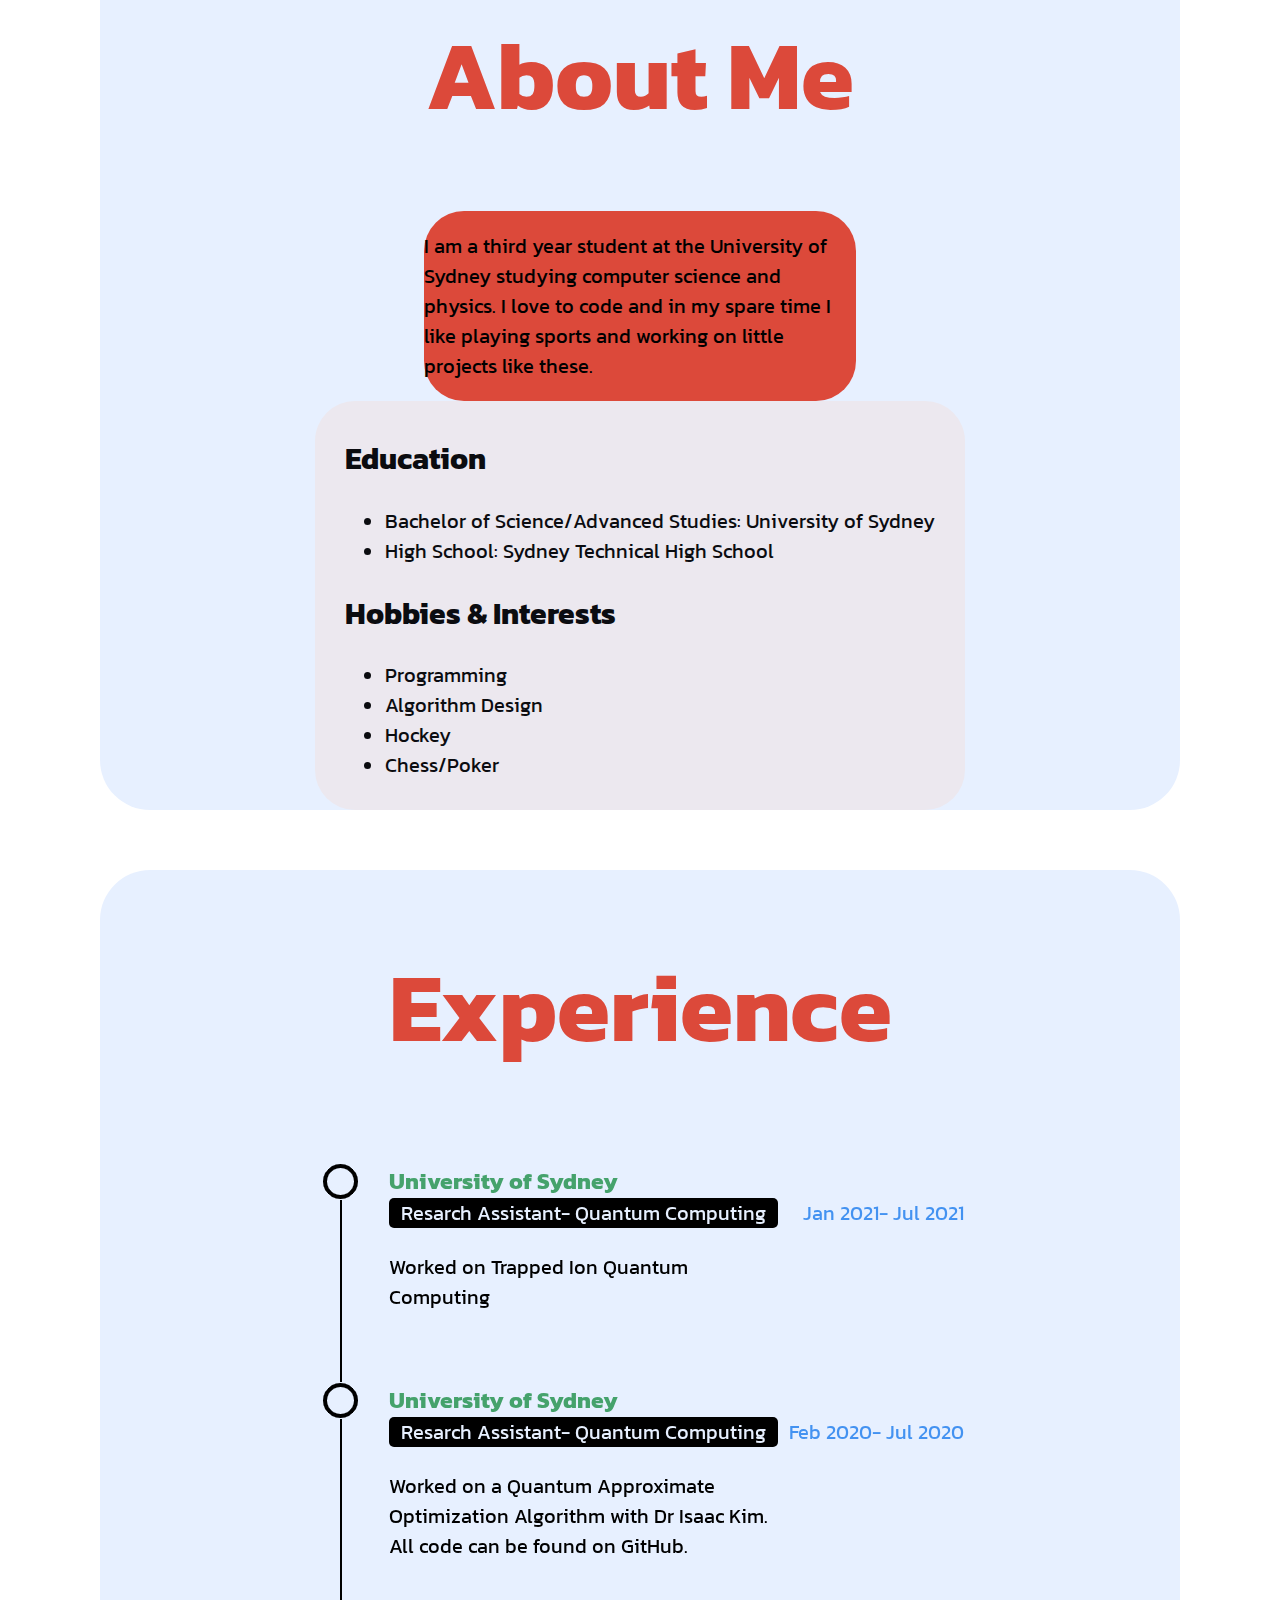
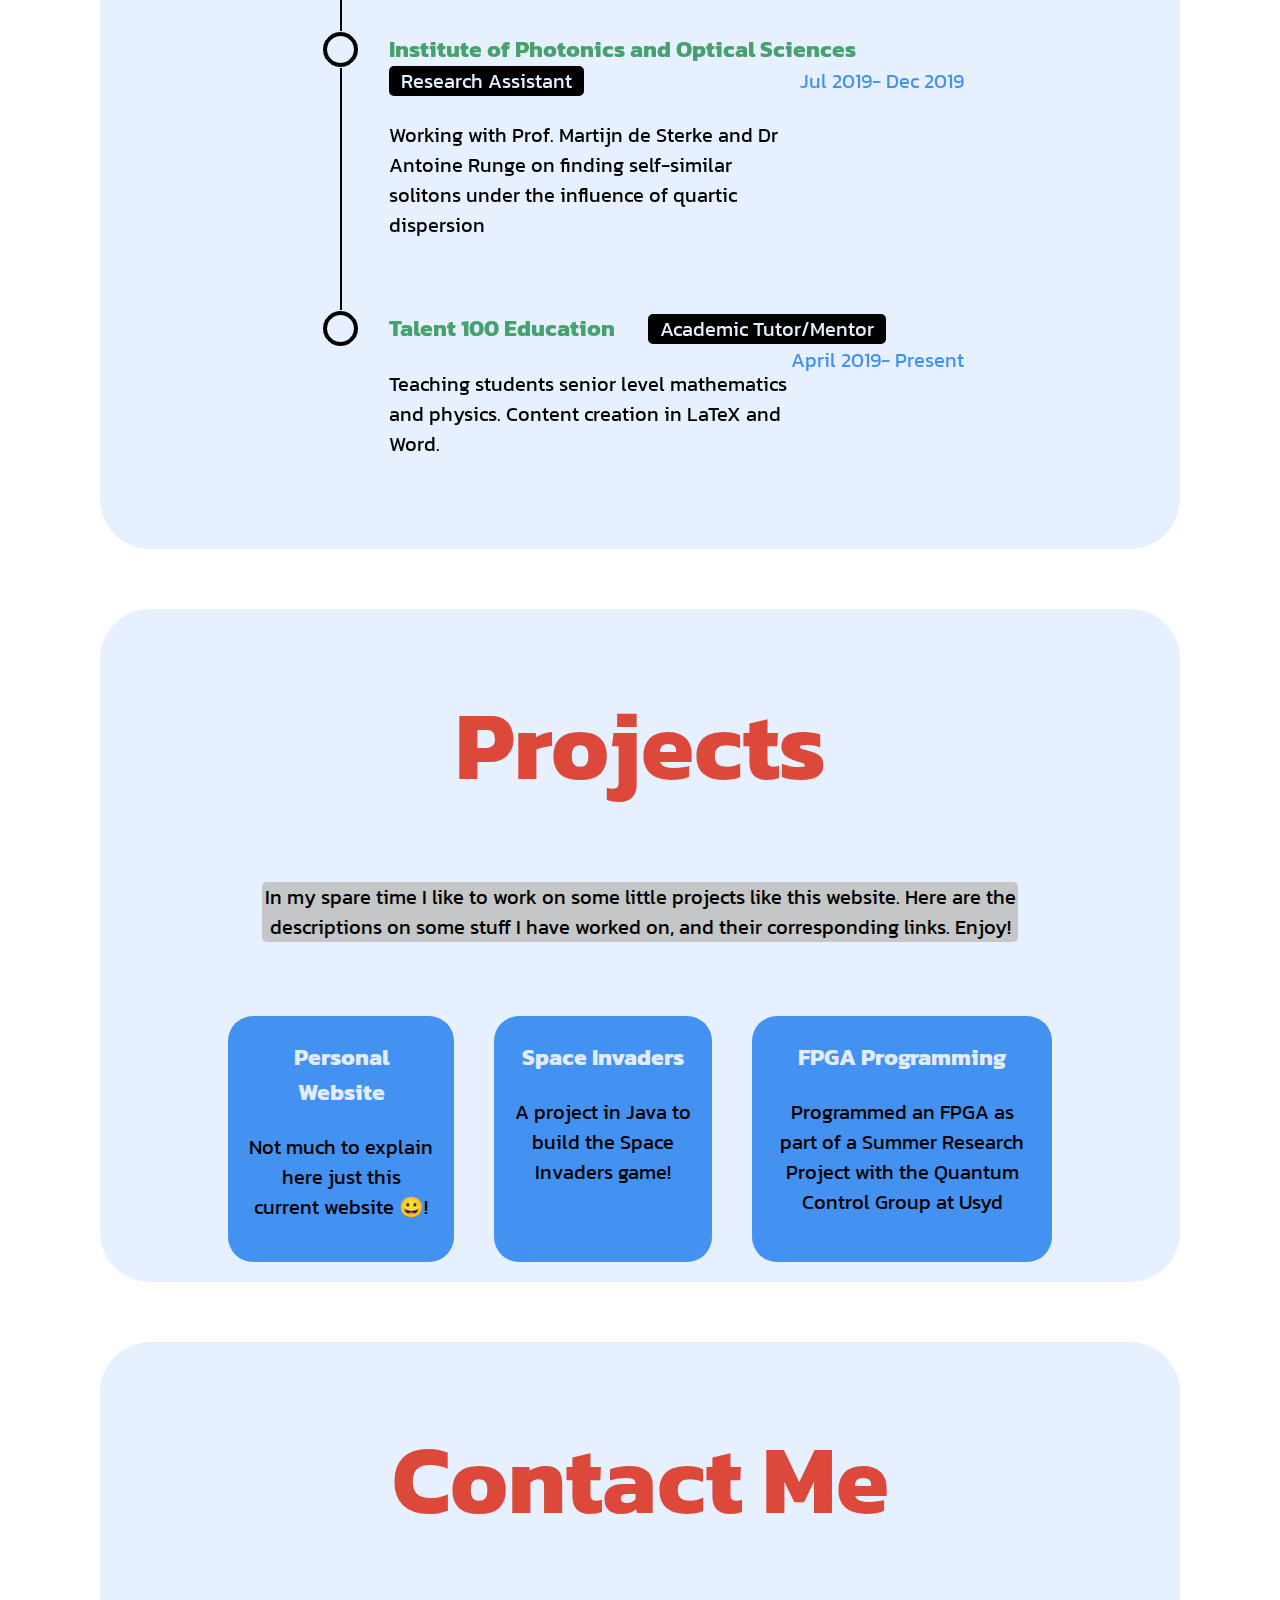
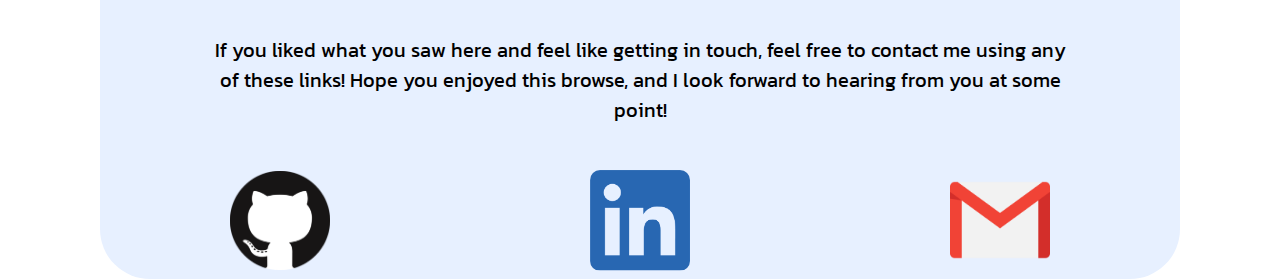
==== commit 9542c4a4: "commit for ben" ====
--- a/html/index.html
+++ b/html/index.html
@@ -11,6 +11,7 @@
 
     </head>
     <body>
+
 
         <header>
             <img src="../images/logo.png" alt="logo" class="logo">
@@ -31,7 +32,7 @@
 
         <section id="home">
 
-            <div id="home-wrapper">
+            <div class="wrapper">
 
                 <div id ="profile-picture">
                     <img src="../images/linkedin.JPG" alt="Profile picture could not load">
@@ -69,7 +70,9 @@
 
                     <p>
                         I am a third year student at the University of
-                        Sydney studying computer science and physics. I love to code and in my spare time I like playing sports and working on little projects like these.
+                        Sydney studying computer science and physics. 
+                        I love to code and in my spare time I like playing sports 
+                        and working on little projects like these.
                     </p>
 
 
@@ -79,9 +82,9 @@
                     <div id="about-info education">
                         <h2>Education</h2>
                         <ul>
-                            <li>Bachelor of Science/Advanced Studies- University of Sydney</li>
+                            <li>Bachelor of Science/Advanced Studies: University of Sydney</li>
                             <li>
-                                High School Certificate- Sydney Technical High School
+                                High School: Sydney Technical High School
                             </li>
                         </ul>
                     </div>
--- a/css/style.css
+++ b/css/style.css
@@ -3,6 +3,7 @@
 white-grey #C5C6C7
 blue #66FCF1
 green #45A29E */
+
 
 
 /* #DC493A- Cinnabar red
@@ -38,7 +39,7 @@
 body {
     background-image: url("../images/moroccan-flower-dark.png");
     background-attachment: fixed;
-    font-size: 1.25em;
+    font-size: 1.25rem;
     font-family: sans-serif;
 }
 
@@ -59,20 +60,11 @@
 
 /* Navigation bar stuff */
 
-
-.navigation-bar {
-    /* width: 100%; */
-    /* position: fixed; */
-    /* top: 0; */
-    /* background: #E3EBFF; */
-}
-
-
 header {
     display: flex;
-    justify-content: space-between;
+    /* justify-content: space-between; */
     align-items: center;
-    padding: 0 5%;
+    /* padding: 0 5%; */
     background: #E3EBFF;
     width: 100%;
     position: fixed;
@@ -89,8 +81,7 @@
 
 .navigation-links li {
     display: inline-block;
-    padding: 0 2em;
-    
+    /* padding: 0.2em;     */
 }
 
 .navigation-links li a {
@@ -103,7 +94,7 @@
 }
 
 button {
-    padding: 1em 2.5em;
+    /* padding: 1em 2.5em; */
     background-color: #DC493A;
     border: none;
     border-radius: 1em;
@@ -119,24 +110,12 @@
 
 
 
-
-
-
-
-
-/* #title {
-    font-size: 10px;
-    display: flex;
-    justify-content: center;
-    align-items: center;
-    color: #4392F1;
-
-} */
+/* General classes */
 
 .section-title {
     width: 100%;
     color: #DC493A;
-    font-size: 40px;
+    font-size: 3rem;
     text-align: center;
 }
 
@@ -145,11 +124,10 @@
     background: #E7F0FF;
     display: flex;
     flex-flow: row wrap;
-    /* align-items: center;
-    justify-content: space-between; */
+    align-items: center;
     margin: 3em 5em 0 5em ;
-    border-radius: 25px;
-    /* justify-content: space-around; */
+    border-radius: 2.5em;
+    justify-content: space-around;
 }
 
 
@@ -160,22 +138,6 @@
 #home{
     margin-top: 5em;
 }
-
-#home-wrapper{
-    background: #E7F0FF;
-    display: flex;
-    flex-flow: row-wrap;
-    margin: 3em 5em 0 5em ;
-    border-radius: 25px;
-}
-
-#home-text{
-    display: flex;
-    flex-flow: column;
-}
-
-
-
 #profile-picture {
     padding-top: 0.5em;
     padding-left: 0.5em;
@@ -183,39 +145,47 @@
     /* float: left; */
 }
 
-
+#home-text{
+    display: flex;
+    flex-flow: column;
+}
 
 #welcome-hello {
     margin-top: 10%;
     margin-left: 10%;
-    font-size: 3vw;
+    font-size: 5rem;
     color: #DC493A;
     text-align: left;
 }
 
 #welcome-hello-message {
     margin: 10% 0 0 20%;
-    font-size: 2vw;
+    font-size: 3.5rem;
     color: #4392F1;
     text-align: left;
 }
 
 
 
+/* About section */
+
 #about-paragraph {
     width: 40%;
-    border-radius: 5px;
+    border-radius: 2em;
     color: #000000;
-    margin: 75px 50px 75px 50px;
+    /* margin: 75px 50px 75px 50px; */
+    background-color: #DC493A;
+    /* text-align: center; */
+    /* float: left; */
 }
 
 
 #about-info {   
-    margin: 0px 0px 30px 125px;
+    /* margin: 0px 0px 30px 125px; */
     background-color: #ECE8EF;
     /* opacity: 0.8; */
-    border-radius: 25px;
-    padding: 10px 30px 10px 15px;
+    border-radius: 2em;
+    padding: 0.5em 1.5em;
     color: #0B0C10;
 }
 
@@ -223,9 +193,6 @@
 
 ul.experience-list {
     width: 60%;
-    margin-left: 20%;
-    padding-left: 15px;
-    position: relative;
 }
 
 ul.experience-list li{
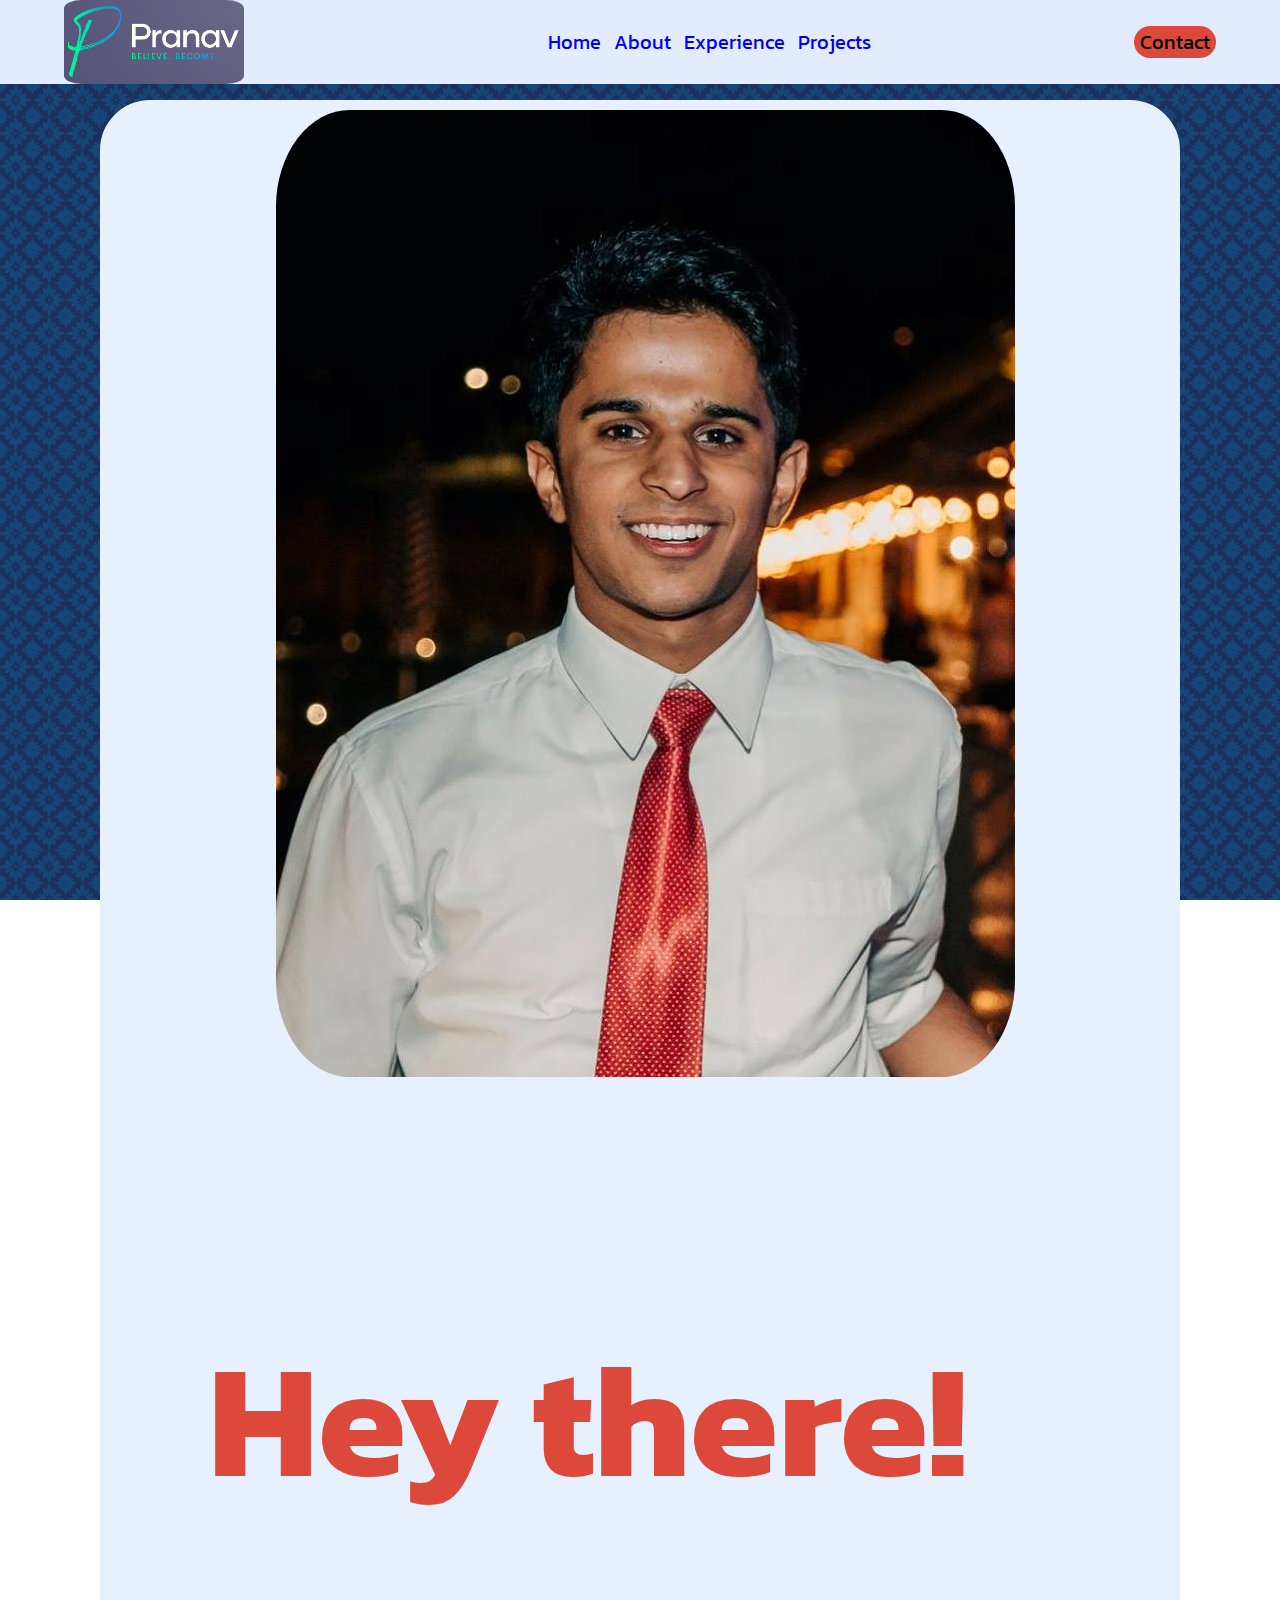
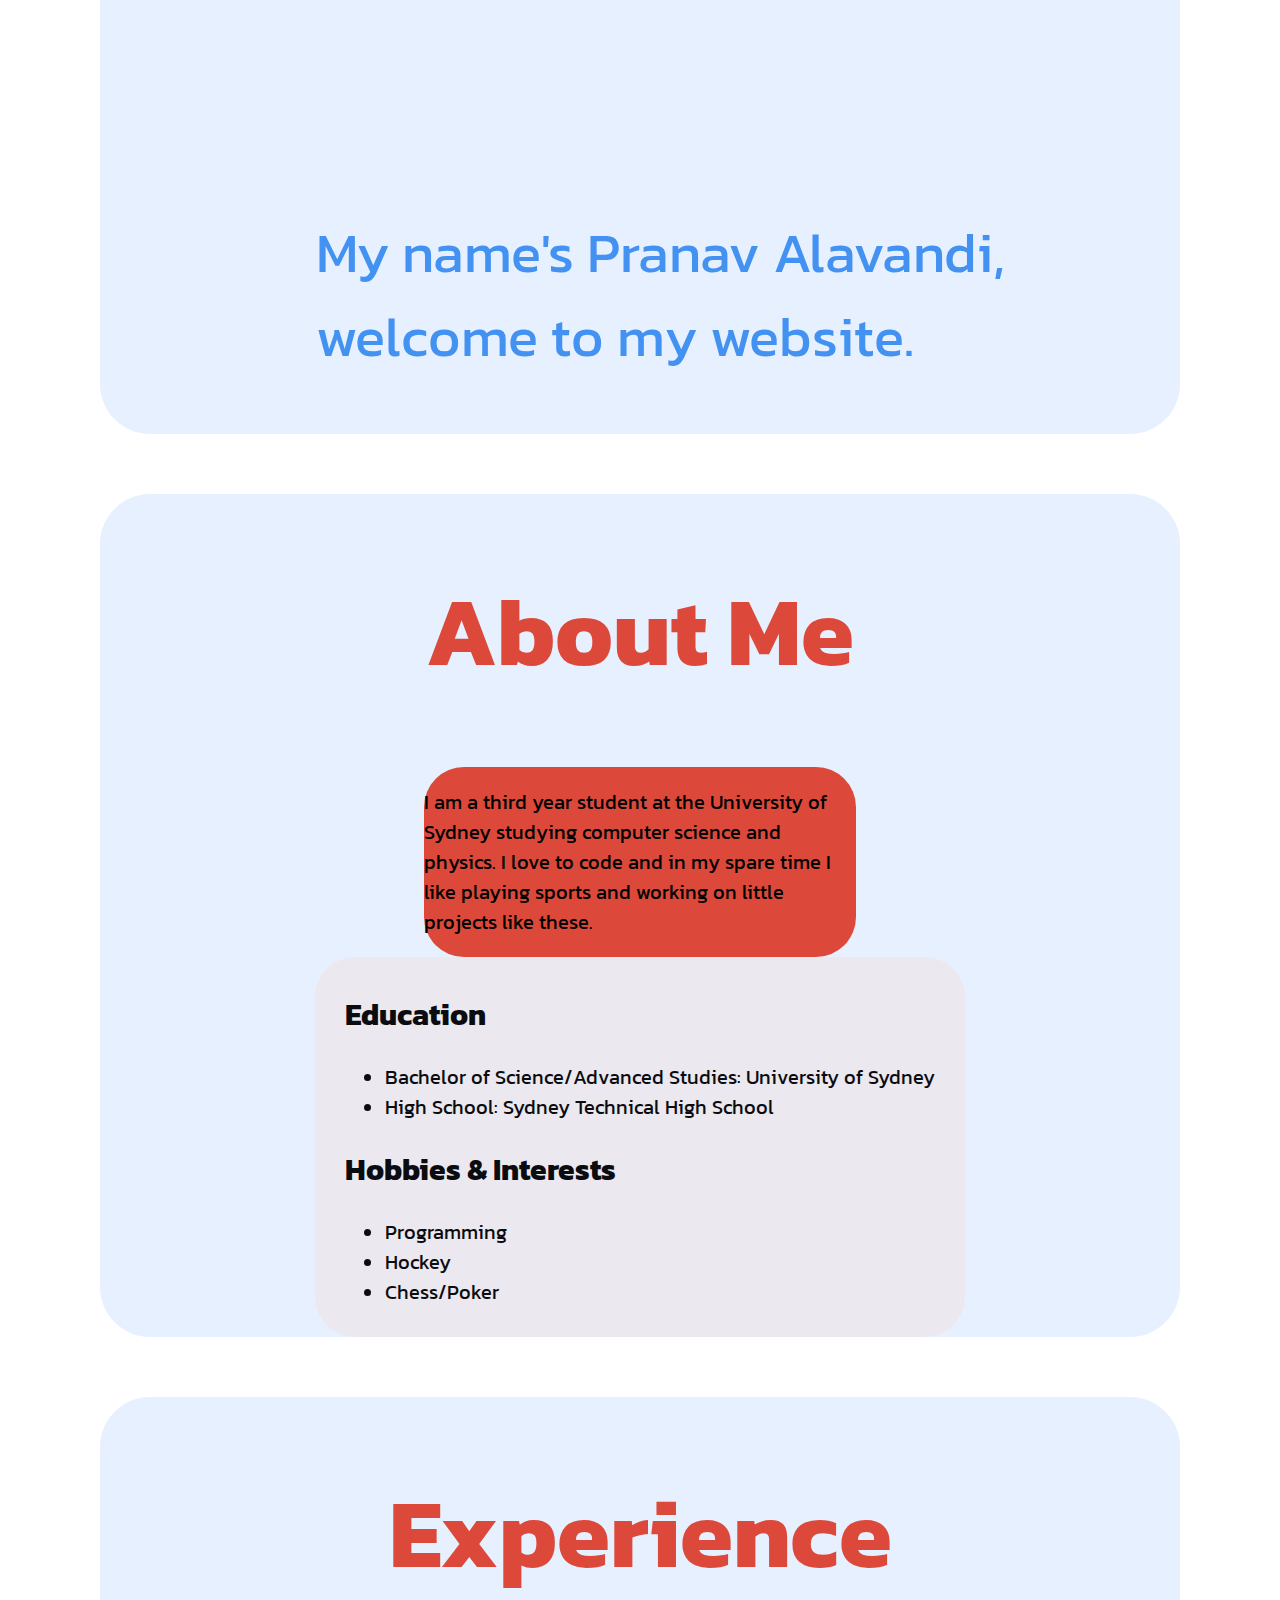
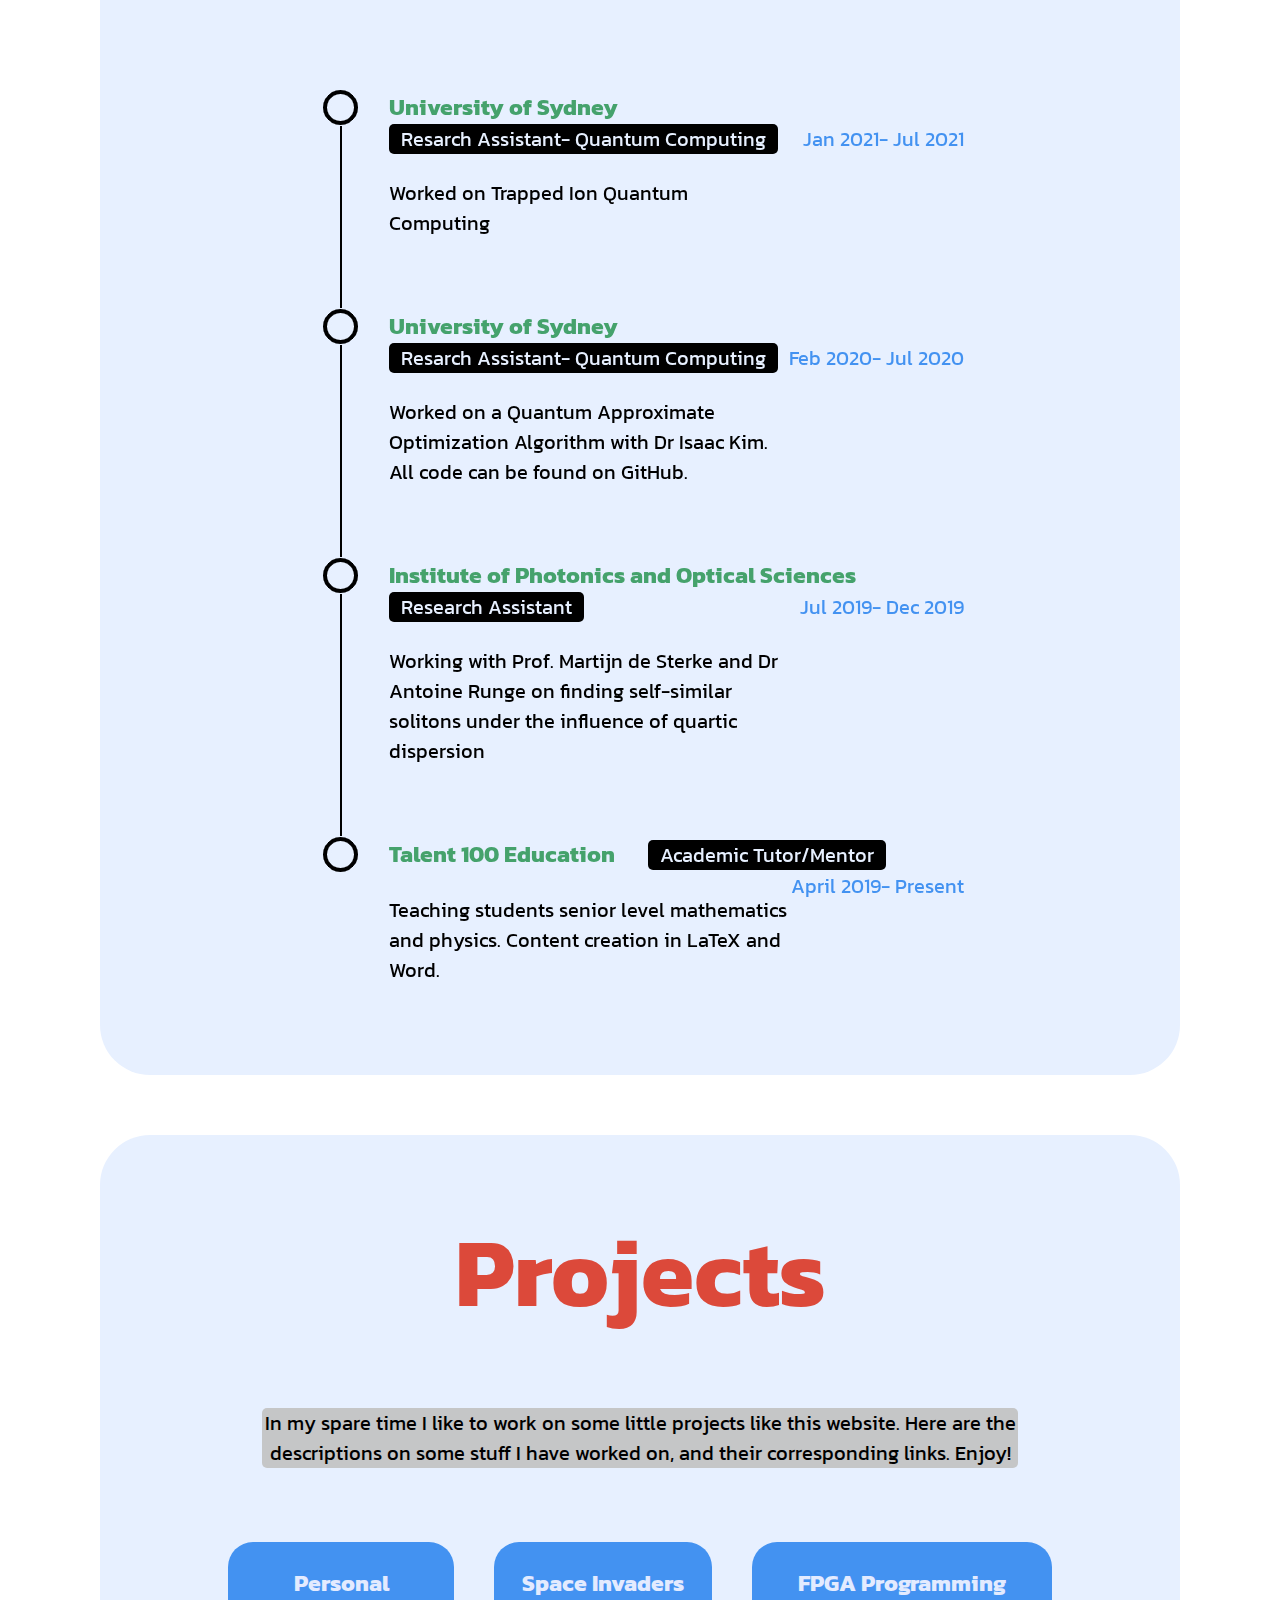
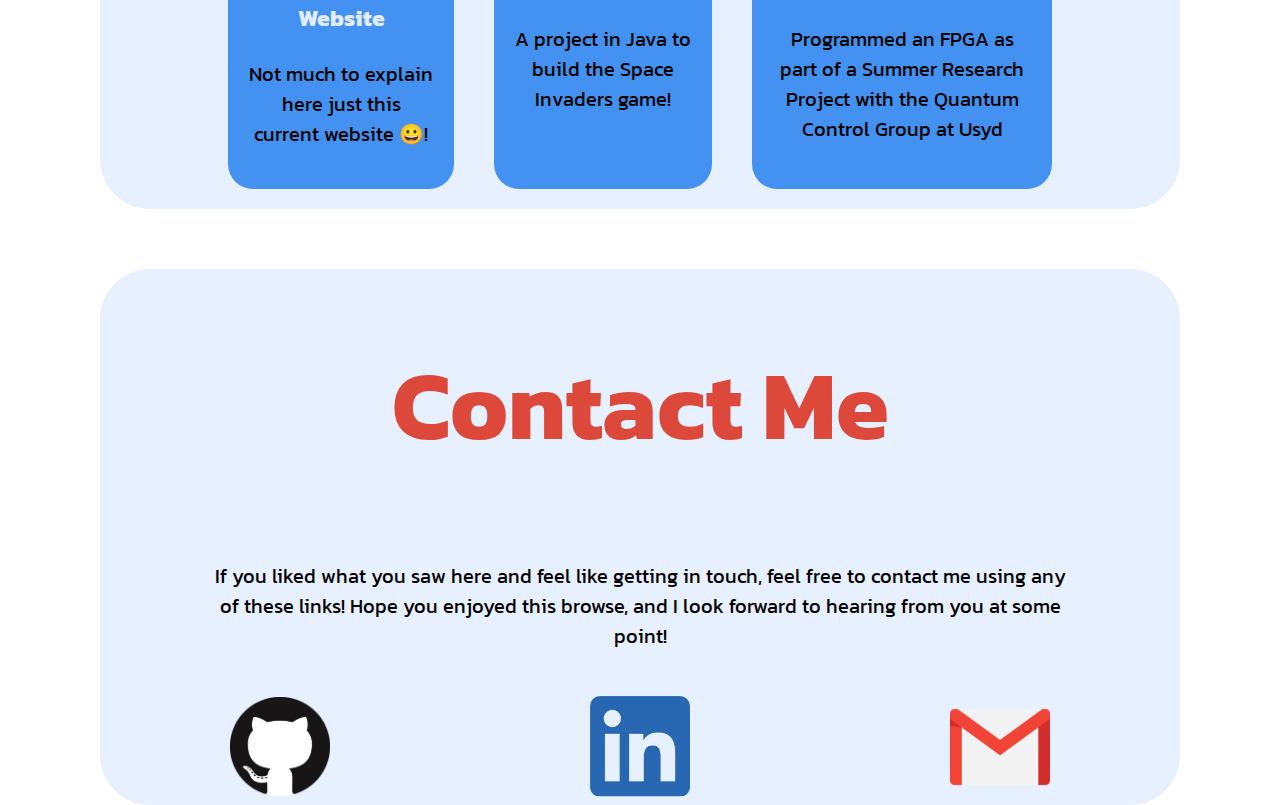
==== commit 92b2008e: "commit before trying beach background" ====
--- a/html/index.html
+++ b/html/index.html
@@ -11,7 +11,7 @@
 
     </head>
     <body>
-
+        
 
         <header>
             <img src="../images/logo.png" alt="logo" class="logo">
@@ -23,8 +23,13 @@
                     <li><a href="#projects">Projects</a></li>
                 </ul>
             </nav>
-    
+            <div class="hamburger">
+                <span class="bar"></span>
+                <span class="bar"></span>
+                <span class="bar"></span>
+            </div>
             <a href="#contact-me" class="cta"><button>Contact</button></a>
+
         </header> 
 
 
@@ -92,7 +97,6 @@
                         <h2>Hobbies & Interests</h2>
                         <ul>
                             <li>Programming</li>
-                            <li>Algorithm Design</li>
                             <li>Hockey</li>
                             <li>Chess/Poker</li>
                         </ul>
@@ -225,6 +229,7 @@
 
         </section>
 
+        <script src="../js/websitejavascript.js"></script>
 
     </body>
 
--- a/css/style.css
+++ b/css/style.css
@@ -62,9 +62,9 @@
 
 header {
     display: flex;
-    /* justify-content: space-between; */
+    justify-content: space-between;
     align-items: center;
-    /* padding: 0 5%; */
+    padding: 0 5%;
     background: #E3EBFF;
     width: 100%;
     position: fixed;
@@ -81,7 +81,7 @@
 
 .navigation-links li {
     display: inline-block;
-    /* padding: 0.2em;     */
+    padding: 0.2em;    
 }
 
 .navigation-links li a {
@@ -100,11 +100,73 @@
     border-radius: 1em;
     cursor: pointer;
     transition: all 0.3s ease 0s;
+    font-size: 1.25rem;
 }
 
 button:hover {
     background-color: #4392F1;
 }
+
+.hamburger {
+    display: none;
+}
+
+.bar {
+    display: block;
+    width: 25px;
+    height: 3px;
+    margin: 5px auto;
+    -webkit-transition: all 0.3s ease-in-out;
+    transition: all 0.3s ease-in-out;
+    background-color: #101010;
+}
+
+
+
+@media only screen and (max-width: 768px) {
+    .navigation-links {
+        position: fixed;
+        left: -100%;
+        top: 5rem;
+        display: flex;
+        flex-direction: column;
+        background-color: #4392F1;
+        width: 100%;
+        border-radius: 10px;
+        text-align: center;
+        transition: 0.3s;
+        box-shadow:
+            0 10px 27px rgba(0, 0, 0, 0.05);
+    }
+
+    .navigation-links.active {
+        left: 0;
+    }
+
+    .navigation-links li a {
+        margin: 2.5rem 0;
+    }
+
+    .hamburger {
+        display: block;
+        cursor: pointer;
+    }
+
+    .hamburger.active .bar:nth-child(2) {
+        opacity: 0;
+    }
+
+    .hamburger.active .bar:nth-child(1) {
+        transform: translateY(8px) rotate(45deg);
+    }
+
+    .hamburger.active .bar:nth-child(3) {
+        transform: translateY(-8px) rotate(-45deg);
+    }
+
+}
+
+
 
 
 
@@ -141,7 +203,7 @@
 #profile-picture {
     padding-top: 0.5em;
     padding-left: 0.5em;
-    width: 30%;
+    /* width: 30%; */
     /* float: left; */
 }
 
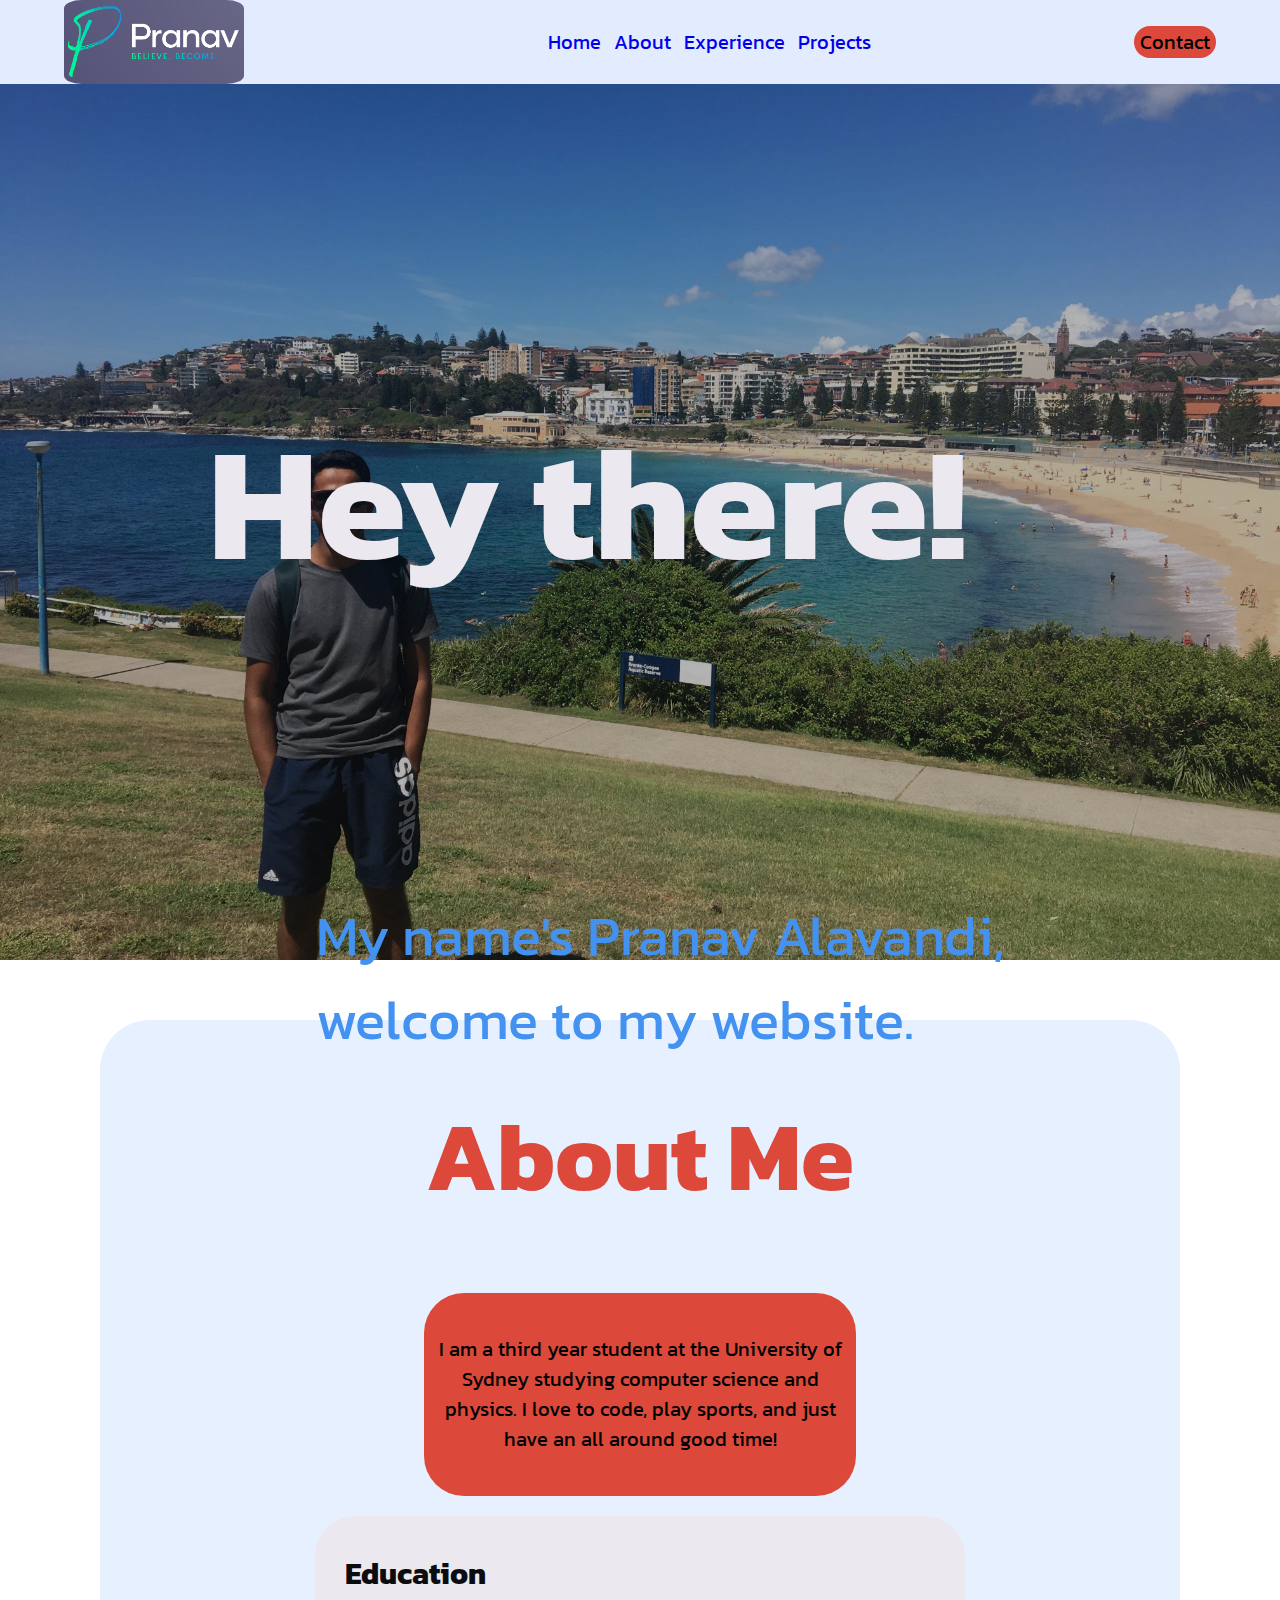
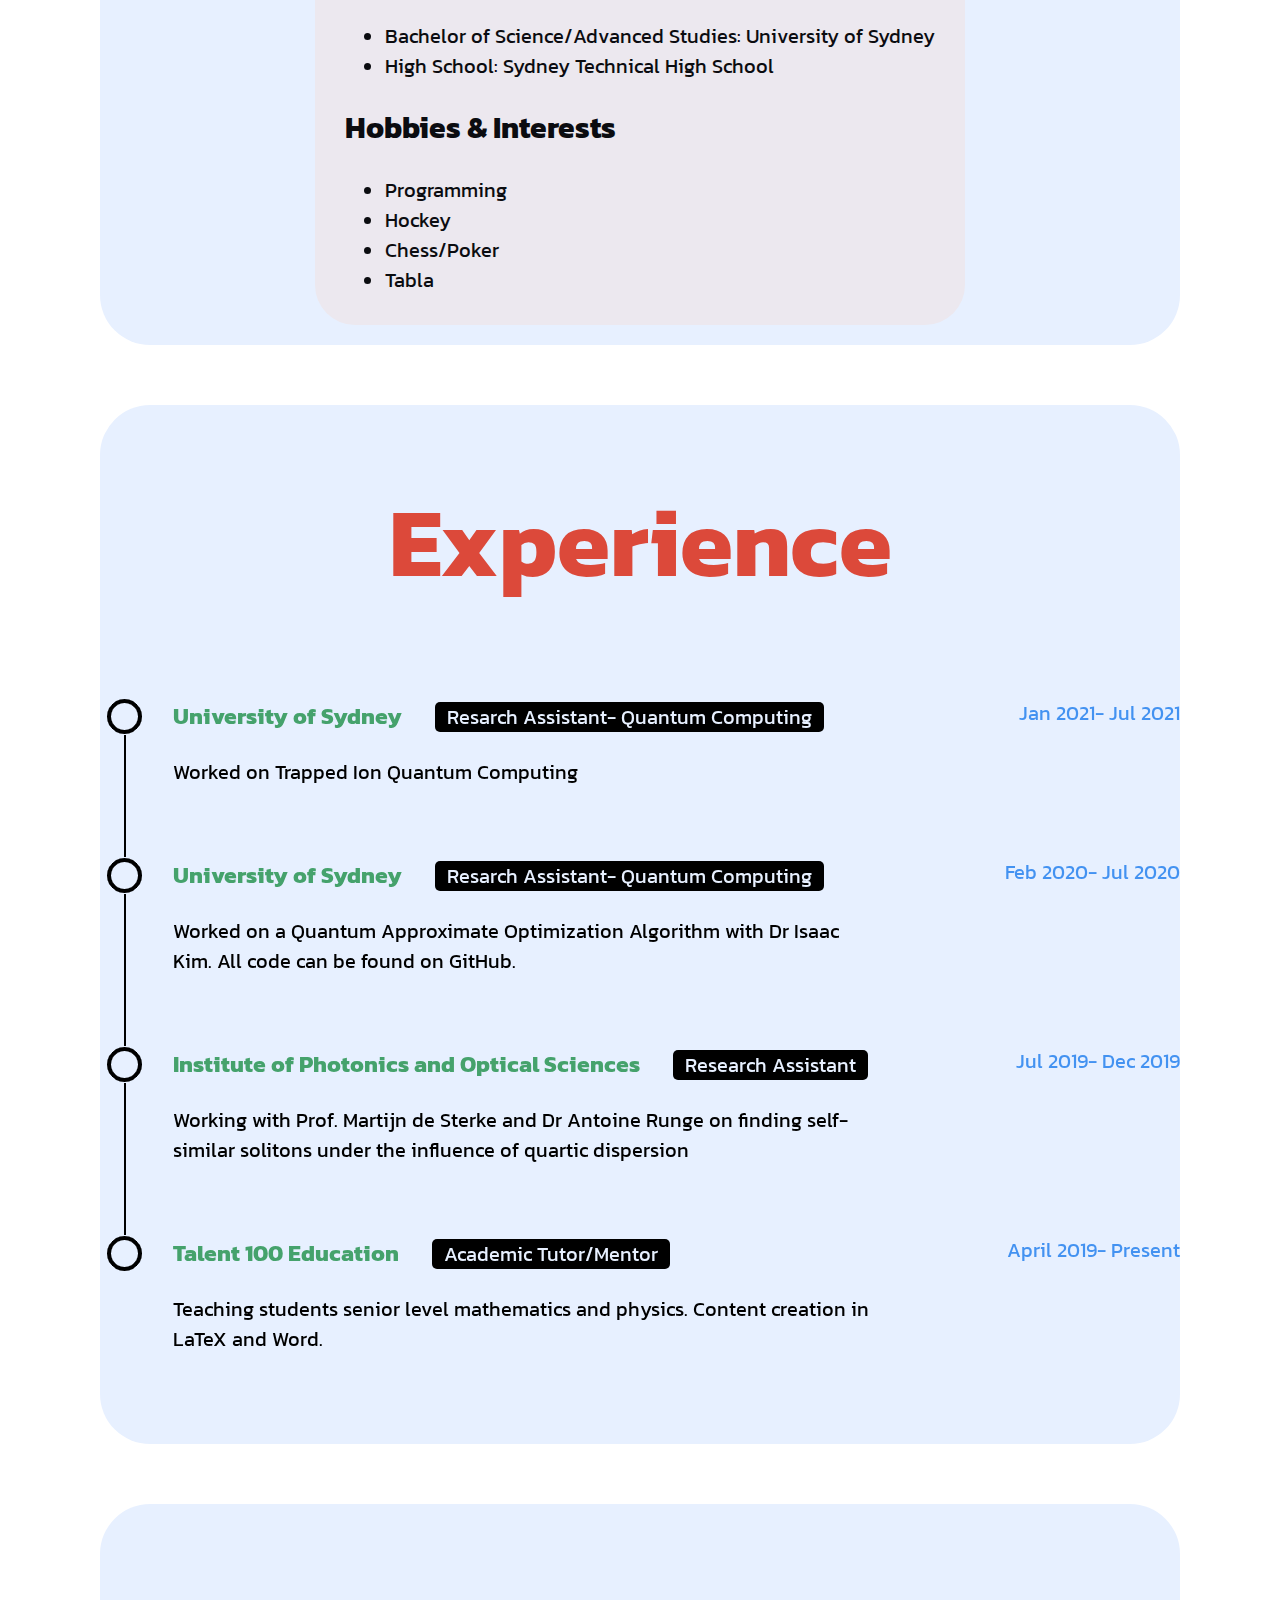
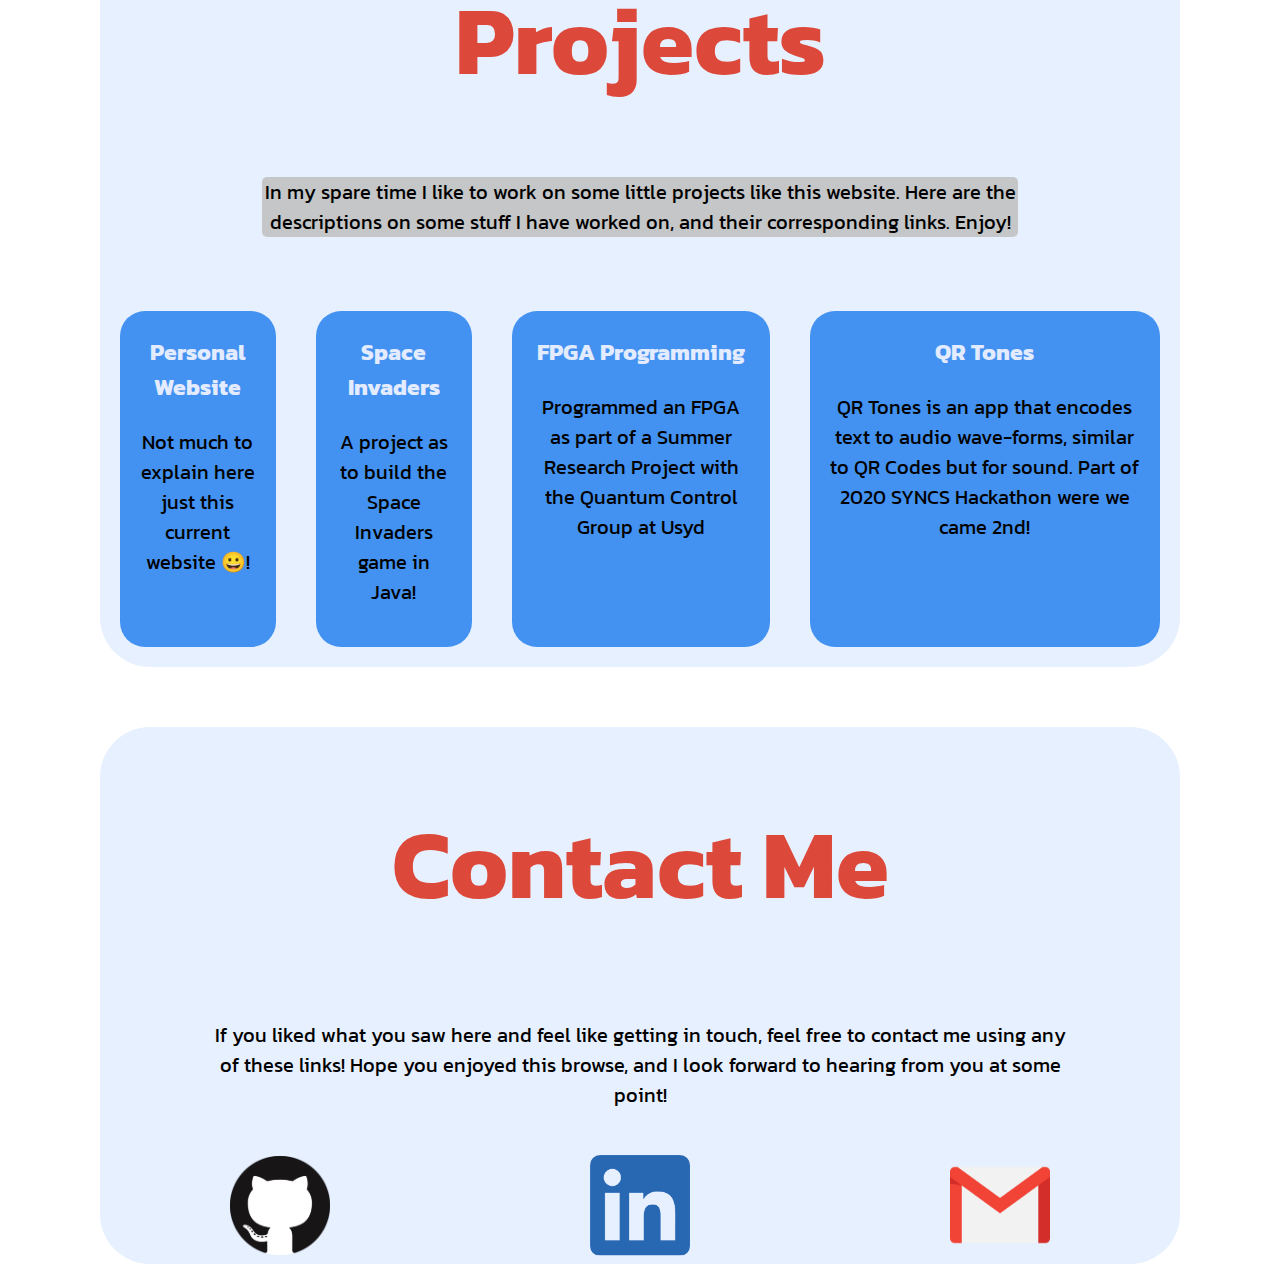
==== commit 1bdfbf7a: "commit before trying grid" ====
--- a/html/index.html
+++ b/html/index.html
@@ -37,11 +37,11 @@
 
         <section id="home">
 
-            <div class="wrapper">
-
+            <div class="wrapper-home">
+<!-- 
                 <div id ="profile-picture">
                     <img src="../images/linkedin.JPG" alt="Profile picture could not load">
-                </div>
+                </div> -->
 
                 <div id="home-text">
 
@@ -76,8 +76,7 @@
                     <p>
                         I am a third year student at the University of
                         Sydney studying computer science and physics. 
-                        I love to code and in my spare time I like playing sports 
-                        and working on little projects like these.
+                        I love to code, play sports, and just have an all around good time!
                     </p>
 
 
@@ -99,6 +98,7 @@
                             <li>Programming</li>
                             <li>Hockey</li>
                             <li>Chess/Poker</li>
+                            <li>Tabla</li>
                         </ul>
                     </div>
 
@@ -181,7 +181,7 @@
                         </span>
                         <div class="project-description">
                             <p>
-                                A project in Java to build the Space Invaders game! 
+                                A project as to build the Space Invaders game in Java!
                                 
                             </p>
                         </div>
@@ -198,6 +198,16 @@
                         </div>
                     </div>
 
+                    <div class="project-container">
+                        <span class="project-name">
+                            <a href="https://github.com/mattyhempstead/syncs-hack-2020, target="_blank"><h3>QR Tones</h3></a>
+                        </span>
+                        <div class="project-description">
+                            <p>
+                                QR Tones is an app that encodes text to audio wave-forms, similar to QR Codes but for sound. Part of 2020 SYNCS Hackathon were we came 2nd!                              
+                            </p>
+                        </div>
+                    </div>
                     
 
                 </div>
--- a/css/style.css
+++ b/css/style.css
@@ -20,8 +20,11 @@
 html, body{
     scroll-behavior: smooth;
 
-    margin:0;
+    margin: 0;
+    height:100%;
+    width:100%;
     padding:0;
+
 
 
 }
@@ -196,16 +199,33 @@
 
 
 /* Home section stuff */
-
 #home{
-    margin-top: 5em;
-}
-#profile-picture {
-    padding-top: 0.5em;
-    padding-left: 0.5em;
-    /* width: 30%; */
-    /* float: left; */
-}
+    background-image: 
+    linear-gradient(
+        rgba(0, 0, 0, 0.3),
+        rgba(0, 0, 0, 0.3)
+    ),
+    url(../images/photo-beach.JPG);
+    height: 100%; 
+    width: 100%;
+    background-position: center left ;
+    background-repeat: no-repeat;
+    background-size: cover;
+}
+
+.wrapper-home {
+    background-position: left center;
+    background-size: cover;
+    background-repeat: no-repeat;
+    display: flex;
+    flex-flow: row wrap;
+    align-items: center;
+    margin: 3em 5em 0 5em ;
+    border-radius: 2.5em;
+    justify-content: space-around;
+}
+
+
 
 #home-text{
     display: flex;
@@ -213,10 +233,10 @@
 }
 
 #welcome-hello {
-    margin-top: 10%;
+    margin-top: 20%;
     margin-left: 10%;
     font-size: 5rem;
-    color: #DC493A;
+    color: #ECE8EF;
     text-align: left;
 }
 
@@ -228,6 +248,16 @@
 }
 
 
+@media only screen and (max-width: 768px) {
+    #welcome-hello-message {
+        /* margin: 10% 0 0 20%; */
+        font-size: 3.5vh;
+        color: #4392F1;
+        text-align: left;
+    }
+}
+
+
 
 /* About section */
 
@@ -236,11 +266,27 @@
     border-radius: 2em;
     color: #000000;
     /* margin: 75px 50px 75px 50px; */
+    
+    padding: 2% 1%;
     background-color: #DC493A;
-    /* text-align: center; */
+    text-align: center;
     /* float: left; */
 }
 
+@media only screen and (max-width: 768px) {
+    #about-paragraph {
+        /* width: 90%; */
+        width: max-content;
+        border-radius: 2em;
+        color: #000000;
+        margin-bottom: 2em;
+        margin: 1em 1em;
+        padding: 2% 1%;
+        background-color: #DC493A;
+        text-align: center;
+        /* float: left; */
+    }
+}
 
 #about-info {   
     /* margin: 0px 0px 30px 125px; */
@@ -248,14 +294,17 @@
     /* opacity: 0.8; */
     border-radius: 2em;
     padding: 0.5em 1.5em;
+    margin: 1em 1em;
     color: #0B0C10;
 }
 
 
 
 ul.experience-list {
-    width: 60%;
-}
+    max-width: 200em;
+}
+
+
 
 ul.experience-list li{
     padding-left: 33px;
@@ -327,6 +376,13 @@
   /* shorten the line so it goes only up to the bullet. Is equal to first-child:before's top */
 }
 
+
+
+
+
+
+/* PROJECTS SECTION */
+
 #projects-overview {
     background: #C5C6C7;
     border-radius: 5px;
@@ -336,17 +392,28 @@
 }
 
 #projects-wrapper {
-    width: 80%;
+    /* width: 80%; */
     /* text-align: justify; */
     display: flex;
-    justify-content: center;
+    /* grid-row: 1 / span 2; */
+    justify-content: space-between;
     margin: auto;
-
-}
+    flex-direction: row;
+
+}
+
+@media only screen and (max-width: 900px) {
+    #projects-wrapper {
+
+        flex-direction: column;
+    
+    }
+}
+
 
 .project-container {
 
-    max-width: 300px;
+    max-width: 50em;
     padding: 0 20px 20px 20px;
     border-radius: 25px;
     background: #4392F1;
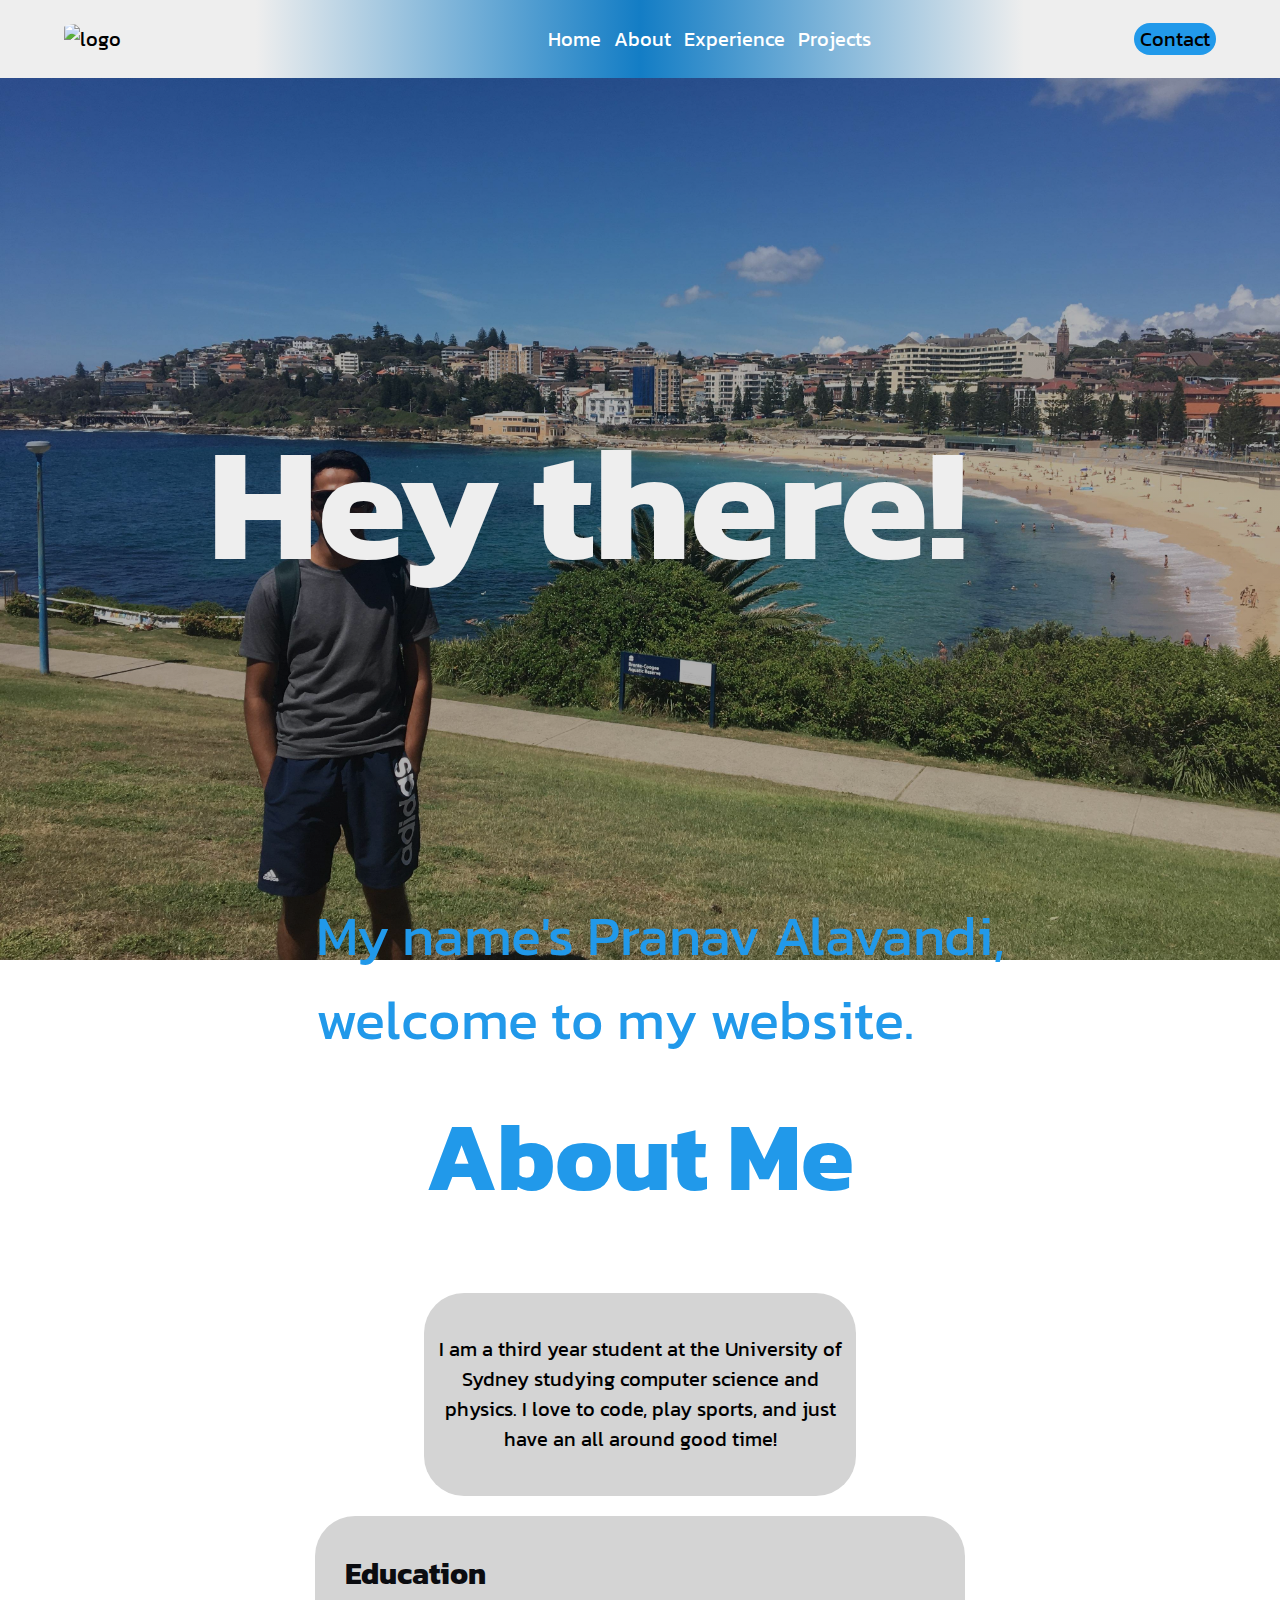
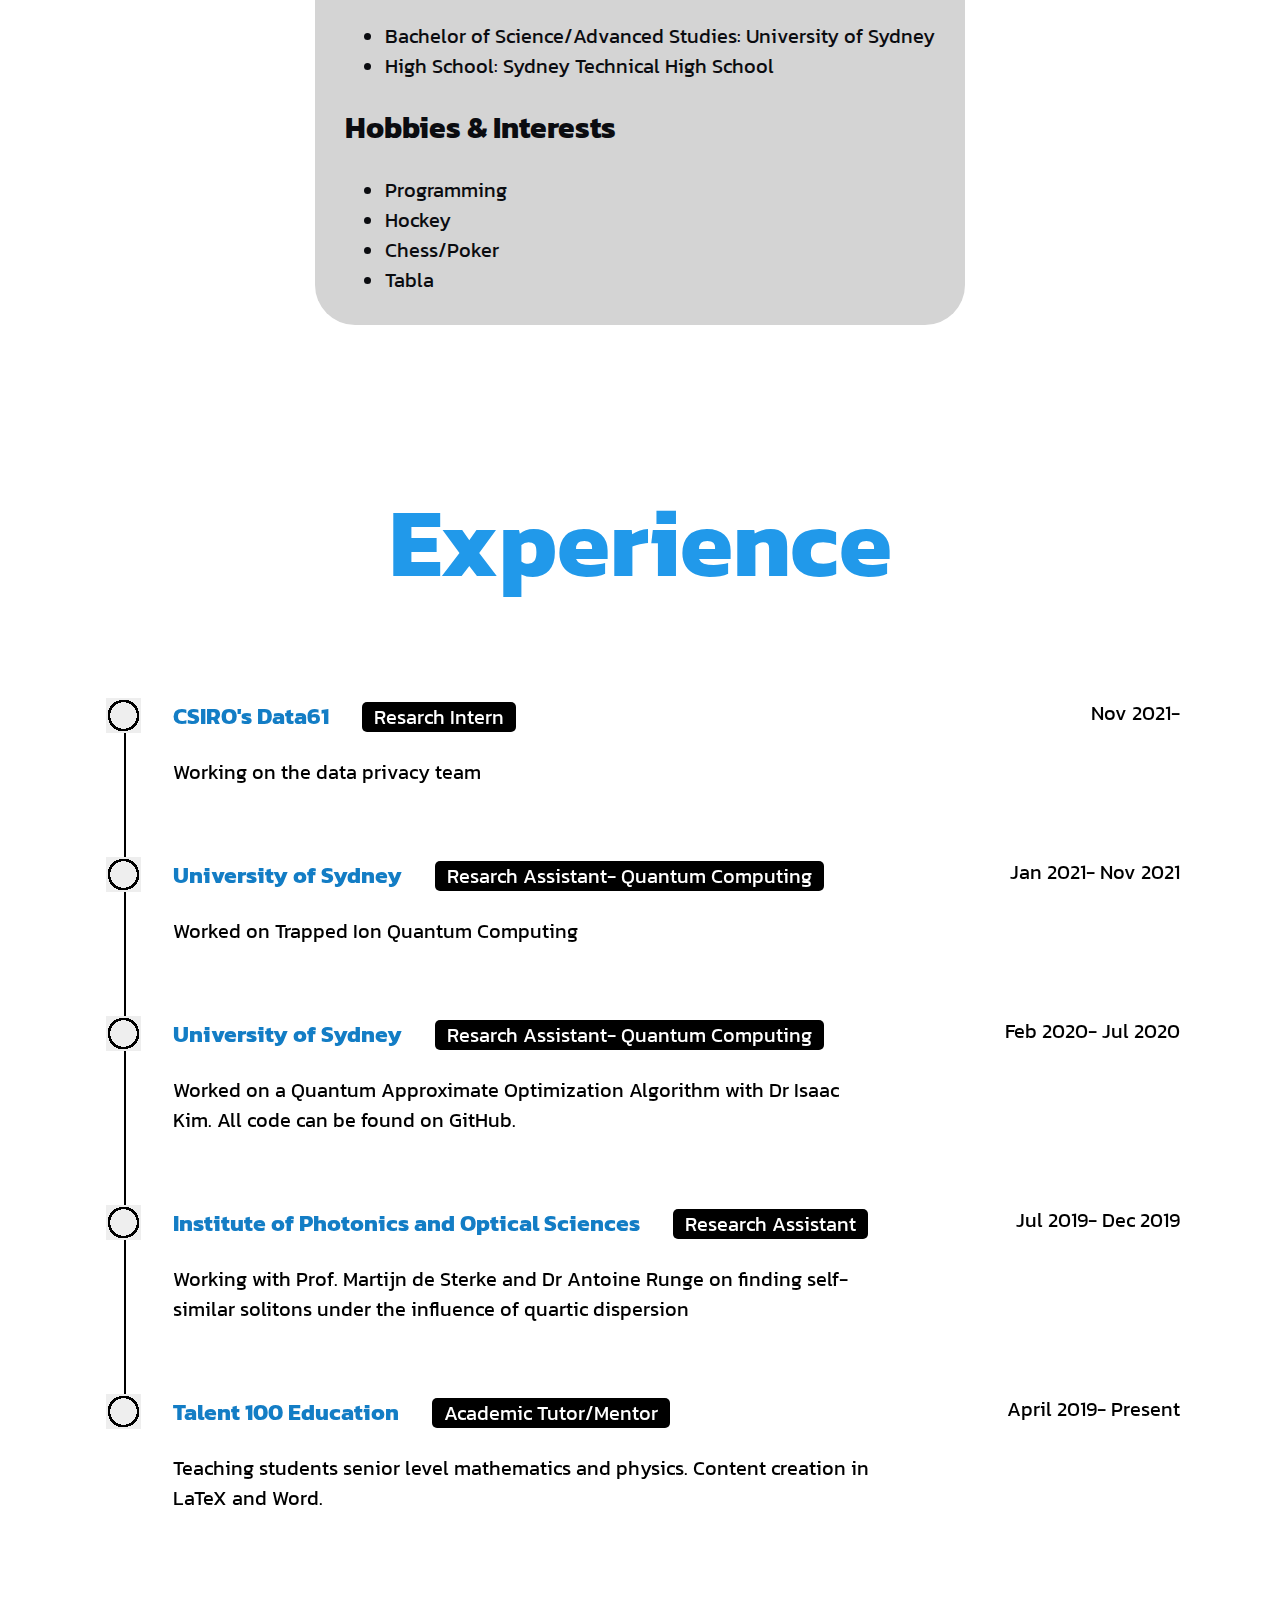
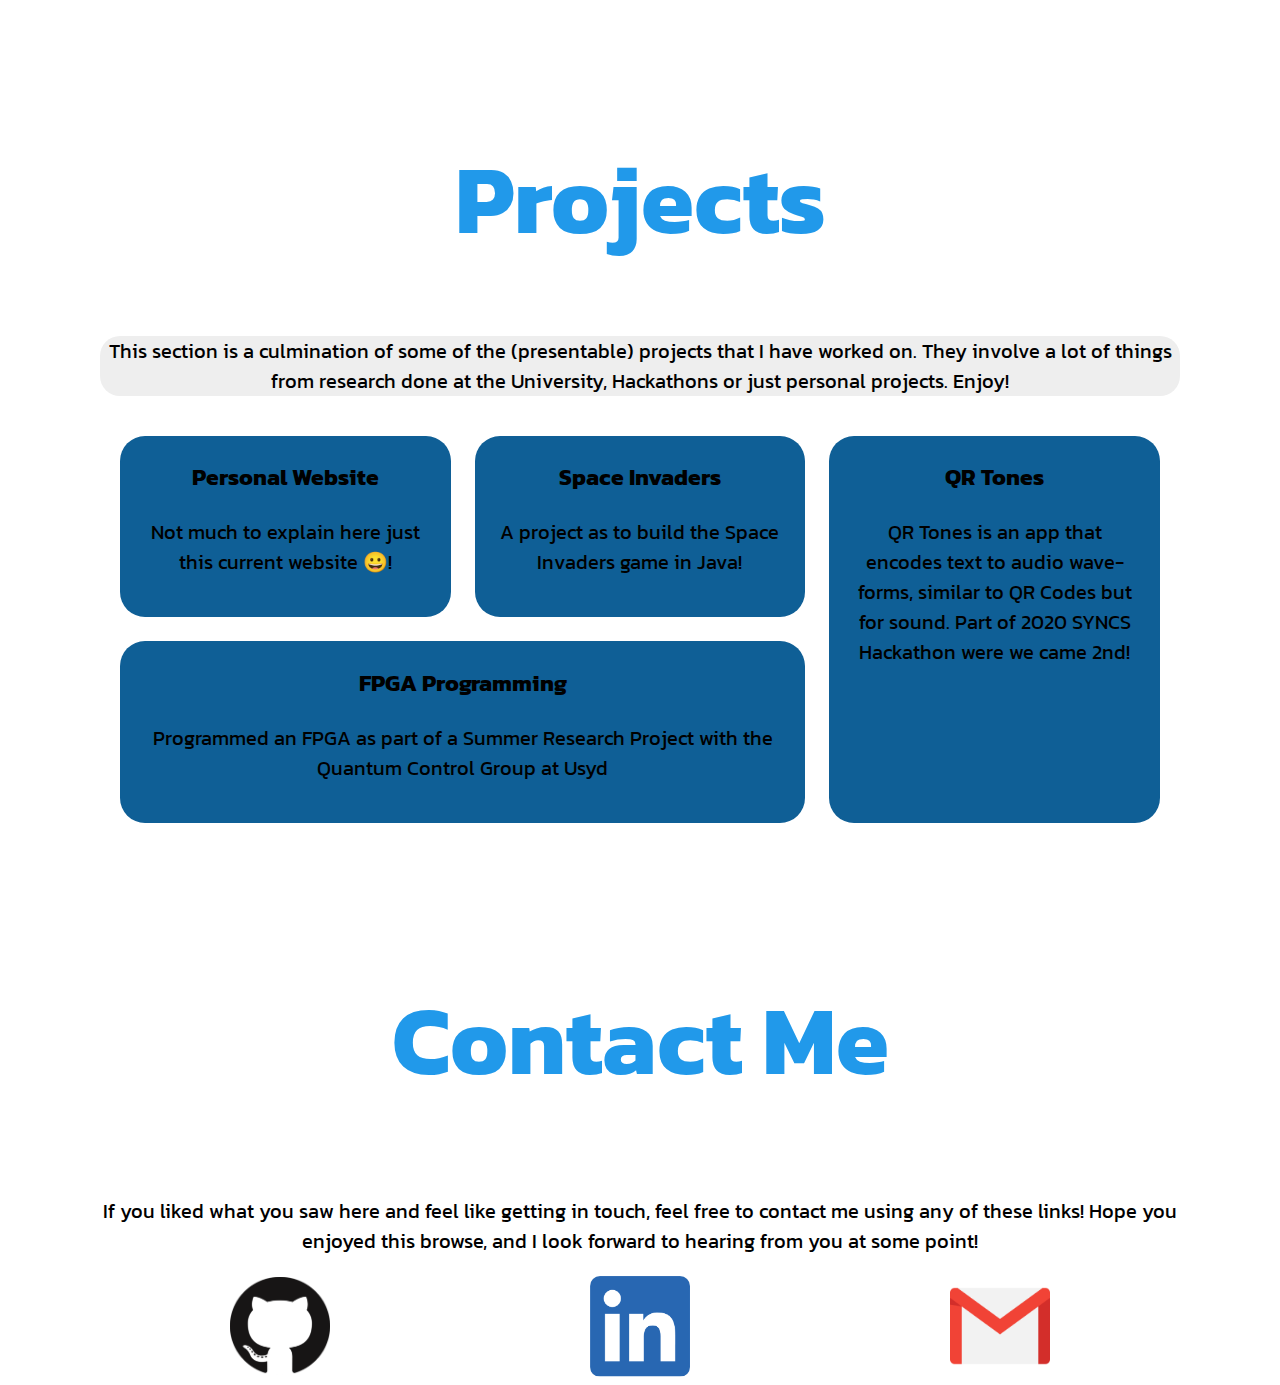
==== commit 515f36c9: "New colour scheme- again!" ====
--- a/html/index.html
+++ b/html/index.html
@@ -14,7 +14,7 @@
         
 
         <header>
-            <img src="../images/logo.png" alt="logo" class="logo">
+            <img src="../images/logo-2.png" alt="logo" class="logo">
             <nav>
                 <ul class="navigation-links">
                     <li><a href="#home">Home</a></li>
@@ -116,9 +116,16 @@
                 <ul class="experience-list">
 
                     <li class="experience">
+                        <h3 class="company">CSIRO's Data61</h3>
+                        <div class="job-title">Resarch Intern</div>
+                        <div class="time-period">Nov 2021- </div>
+                        <div class="job-description">Working on the data privacy team</div>
+                    </li>
+
+                    <li class="experience">
                         <h3 class="company">University of Sydney</h3>
                         <div class="job-title">Resarch Assistant- Quantum Computing</div>
-                        <div class="time-period">Jan 2021- Jul 2021</div>
+                        <div class="time-period">Jan 2021- Nov 2021</div>
                         <div class="job-description">Worked on Trapped Ion Quantum Computing</div>
                     </li>
                     <li class="experience">
@@ -156,10 +163,10 @@
                 </div>
 
                 <div id="projects-overview">
-                    In my spare time I like to work on some little projects like this website. 
-                    Here are the descriptions on some stuff I have worked on, and their corresponding links. Enjoy!
-                </div>
-                <div id="projects-wrapper">
+                    This section is a culmination of some of the (presentable) projects that I have worked on. They involve a lot of things
+                    from research done at the University, Hackathons or just personal projects. Enjoy! 
+                </div>
+                <div class="projects-wrapper">
 
 
                     <div class="project-container">
@@ -169,7 +176,6 @@
                         <div class="project-description">
                             <p>
                                 Not much to explain here just this current website &#128512! 
-                                <!-- <a href="https://github.com/pranavalavandi/Personal-Website", target="_blank">GitHub link</a> -->
                             </p>
                         </div>
                     </div>
@@ -189,7 +195,18 @@
 
                     <div class="project-container">
                         <span class="project-name">
-                            <a href="https://github.com/pranavalavandi/space-invaders", target="_blank"><h3>FPGA Programming</h3></a>
+                            <a href="https://github.com/mattyhempstead/syncs-hack-2020, target="_blank"><h3>QR Tones</h3></a>
+                        </span>
+                        <div class="project-description">
+                            <p>
+                                QR Tones is an app that encodes text to audio wave-forms, similar to QR Codes but for sound. Part of 2020 SYNCS Hackathon were we came 2nd!                              
+                            </p>
+                        </div>
+                    </div>
+
+                    <div class="project-container">
+                        <span class="project-name">
+                            <a href="https://github.com/pranavalavandi/fpga_multiplexing/tree/master", target="_blank"><h3>FPGA Programming</h3></a>
                         </span>
                         <div class="project-description">
                             <p>
@@ -198,16 +215,7 @@
                         </div>
                     </div>
 
-                    <div class="project-container">
-                        <span class="project-name">
-                            <a href="https://github.com/mattyhempstead/syncs-hack-2020, target="_blank"><h3>QR Tones</h3></a>
-                        </span>
-                        <div class="project-description">
-                            <p>
-                                QR Tones is an app that encodes text to audio wave-forms, similar to QR Codes but for sound. Part of 2020 SYNCS Hackathon were we came 2nd!                              
-                            </p>
-                        </div>
-                    </div>
+
                     
 
                 </div>
@@ -229,12 +237,14 @@
                 <div class="contact-icon">
                     <a href="https://github.com/pranavalavandi" target="_blank"><img src="../images/github.png" /></a>
                 </div>
+
                 <div class="contact-icon">
                     <a href="https://www.linkedin.com/in/pranavalavandi/" target="_blank"><img src="../images/linkedin.png" /></a>
                 </div>
                 <div class="contact-icon">
                     <a href="mailto: pranav.alavandi@gmail.com" target="_blank"><img src="../images/gmail.png" /></a>
                 </div>
+
             </div>
 
         </section>
--- a/css/style.css
+++ b/css/style.css
@@ -15,6 +15,8 @@
 
 /* body: font-family: 'Lato', sans-serif;
 heading: font-family: 'Old Standard TT', serif; */
+
+
 
 
 html, body{
@@ -55,6 +57,15 @@
 }
 
 
+:root {
+    --light-grey:#eeeeee;
+    --dark-grey: #d4d4d4;
+    --bright-blue: #2199ea;
+    --dark-blue: #0f5f96;
+    --tint-blue: #137DC5;
+
+}
+
 
 
 
@@ -68,7 +79,7 @@
     justify-content: space-between;
     align-items: center;
     padding: 0 5%;
-    background: #E3EBFF;
+    background: linear-gradient(90deg, rgba(238,238,238,1) 20%, var(--tint-blue) 50%, rgba(238,238,238,1) 80%);
     width: 100%;
     position: fixed;
     top: 0;
@@ -80,25 +91,29 @@
 
 .navigation-links {
     list-style: none;
+    color: black;
 }
 
 .navigation-links li {
     display: inline-block;
-    padding: 0.2em;    
+    padding: 0.2em; 
+       
 }
 
 .navigation-links li a {
     transition: all 0.3s ease 0s;
     text-decoration: none;
+    color: white;
 }
 
 .navigation-links li a:hover {
-    color: #DC493A;
-}
+    color: black;
+}
+
 
 button {
     /* padding: 1em 2.5em; */
-    background-color: #DC493A;
+    background-color: var(--bright-blue);
     border: none;
     border-radius: 1em;
     cursor: pointer;
@@ -107,7 +122,7 @@
 }
 
 button:hover {
-    background-color: #4392F1;
+    background-color: var(--dark-grey);
 }
 
 .hamburger {
@@ -179,14 +194,14 @@
 
 .section-title {
     width: 100%;
-    color: #DC493A;
+    color: var(--bright-blue);
     font-size: 3rem;
     text-align: center;
 }
 
 
 .wrapper {
-    background: #E7F0FF;
+    background: white;
     display: flex;
     flex-flow: row wrap;
     align-items: center;
@@ -236,14 +251,14 @@
     margin-top: 20%;
     margin-left: 10%;
     font-size: 5rem;
-    color: #ECE8EF;
+    color: var(--light-grey);
     text-align: left;
 }
 
 #welcome-hello-message {
     margin: 10% 0 0 20%;
     font-size: 3.5rem;
-    color: #4392F1;
+    color: var(--bright-blue);
     text-align: left;
 }
 
@@ -268,7 +283,7 @@
     /* margin: 75px 50px 75px 50px; */
     
     padding: 2% 1%;
-    background-color: #DC493A;
+    background-color: var(--dark-grey);
     text-align: center;
     /* float: left; */
 }
@@ -282,7 +297,7 @@
         margin-bottom: 2em;
         margin: 1em 1em;
         padding: 2% 1%;
-        background-color: #DC493A;
+        /* background-color: #DC493A; */
         text-align: center;
         /* float: left; */
     }
@@ -290,7 +305,7 @@
 
 #about-info {   
     /* margin: 0px 0px 30px 125px; */
-    background-color: #ECE8EF;
+    background-color: var(--dark-grey);
     /* opacity: 0.8; */
     border-radius: 2em;
     padding: 0.5em 1.5em;
@@ -314,7 +329,7 @@
 }
 
 .company {
-    color: #45a26c;
+    color: var(--tint-blue);
     display: inline;
     margin-right: 1.2em;
 }
@@ -325,7 +340,7 @@
     padding: 0 12px;
     margin: -5px 0.5em 0 0;
     background-color: #000000;
-    color: #E7F0FF;
+    color: white;
     border-radius: 5px;
 }
 
@@ -339,13 +354,13 @@
 
 .time-period {
     float: right;
-    color: #4392F1;
+    color: black;
 }
 
 
 ul.experience-list li:after {
   /* bullets */
-  content: url("../images/2021_06_26_0x0_Kleki.png");
+  content: url("../images/transparent-circle.png");
   position: absolute;
   left: -34px;
   /*adjust manually*/
@@ -384,79 +399,81 @@
 /* PROJECTS SECTION */
 
 #projects-overview {
-    background: #C5C6C7;
-    border-radius: 5px;
-    width: 100%;
-    margin: 0 15% 5% 15%;
-    text-align: center;
-}
-
-#projects-wrapper {
-    /* width: 80%; */
-    /* text-align: justify; */
-    display: flex;
-    /* grid-row: 1 / span 2; */
-    justify-content: space-between;
-    margin: auto;
-    flex-direction: row;
+    background: var(--light-grey);
+    border-radius: 1em;
+    max-width: 1300px;
+    /* margin: 0 15% 5% 15%; */
+    margin-bottom: 1em;
+    text-align: center;
+}
+
+.projects-wrapper {
+    display: grid;
+    gap: 1.5rem;
+    grid-template-columns: repeat(3, 1fr);
+    margin: 1em;
+    max-width: 1900px;
 
 }
 
 @media only screen and (max-width: 900px) {
-    #projects-wrapper {
-
+    .projects-wrapper {
+        display: flex;
         flex-direction: column;
-    
-    }
-}
+    }
+}
+
+
+.projects-wrapper div:nth-child(3) {
+    grid-row: span 2;
+}
+.projects-wrapper div:nth-child(4) {
+    grid-column-start: 1;
+    grid-column-end: 3;
+}
+
 
 
 .project-container {
-
-    max-width: 50em;
     padding: 0 20px 20px 20px;
     border-radius: 25px;
-    background: #4392F1;
-    display: inline-block;
-    text-align: center;
-    /* padding: 25px; */
-    margin: 20px;
-
-}
+    background: var(--dark-blue);
+    text-align: center;
+    
+}
+
+.project-container:hover {
+    padding: 0 20px 20px 20px;
+    border-radius: 25px;
+    background: var(--bright-blue);
+    text-align: center;
+    transition: 0.5s;
+}
+
 
 
 .project-name a {
     text-decoration: none;
-    color: #E3EBFF;
+    color: black;
 }
 
 .project-name a :hover {
     text-decoration: none;
-    color: #DC493A;
-}
+    color: white;
+    transition: 0.5s;
+
+}
+
+
 
 #contact-message {
     display: flex;
     width: 100%;
     text-align: center;
-    margin: 0 10% 25px 10% ;
-}
-
-
-#wrapper-contact {
-    background: #1F2833;
-    display: flex;
-    margin: 100px 100px 250px 100px;
-    border-radius: 25px;
-    flex-flow: row wrap;
-    justify-content: center;
-
-}
+    /* margin: 0 10% 25px 10% ; */
+}
+
 
 .contact-icon {
-    display: flex;
-    width: 100px;
-    margin: auto;
-    position: relative;
-
-}
+    max-width: 100px;
+}
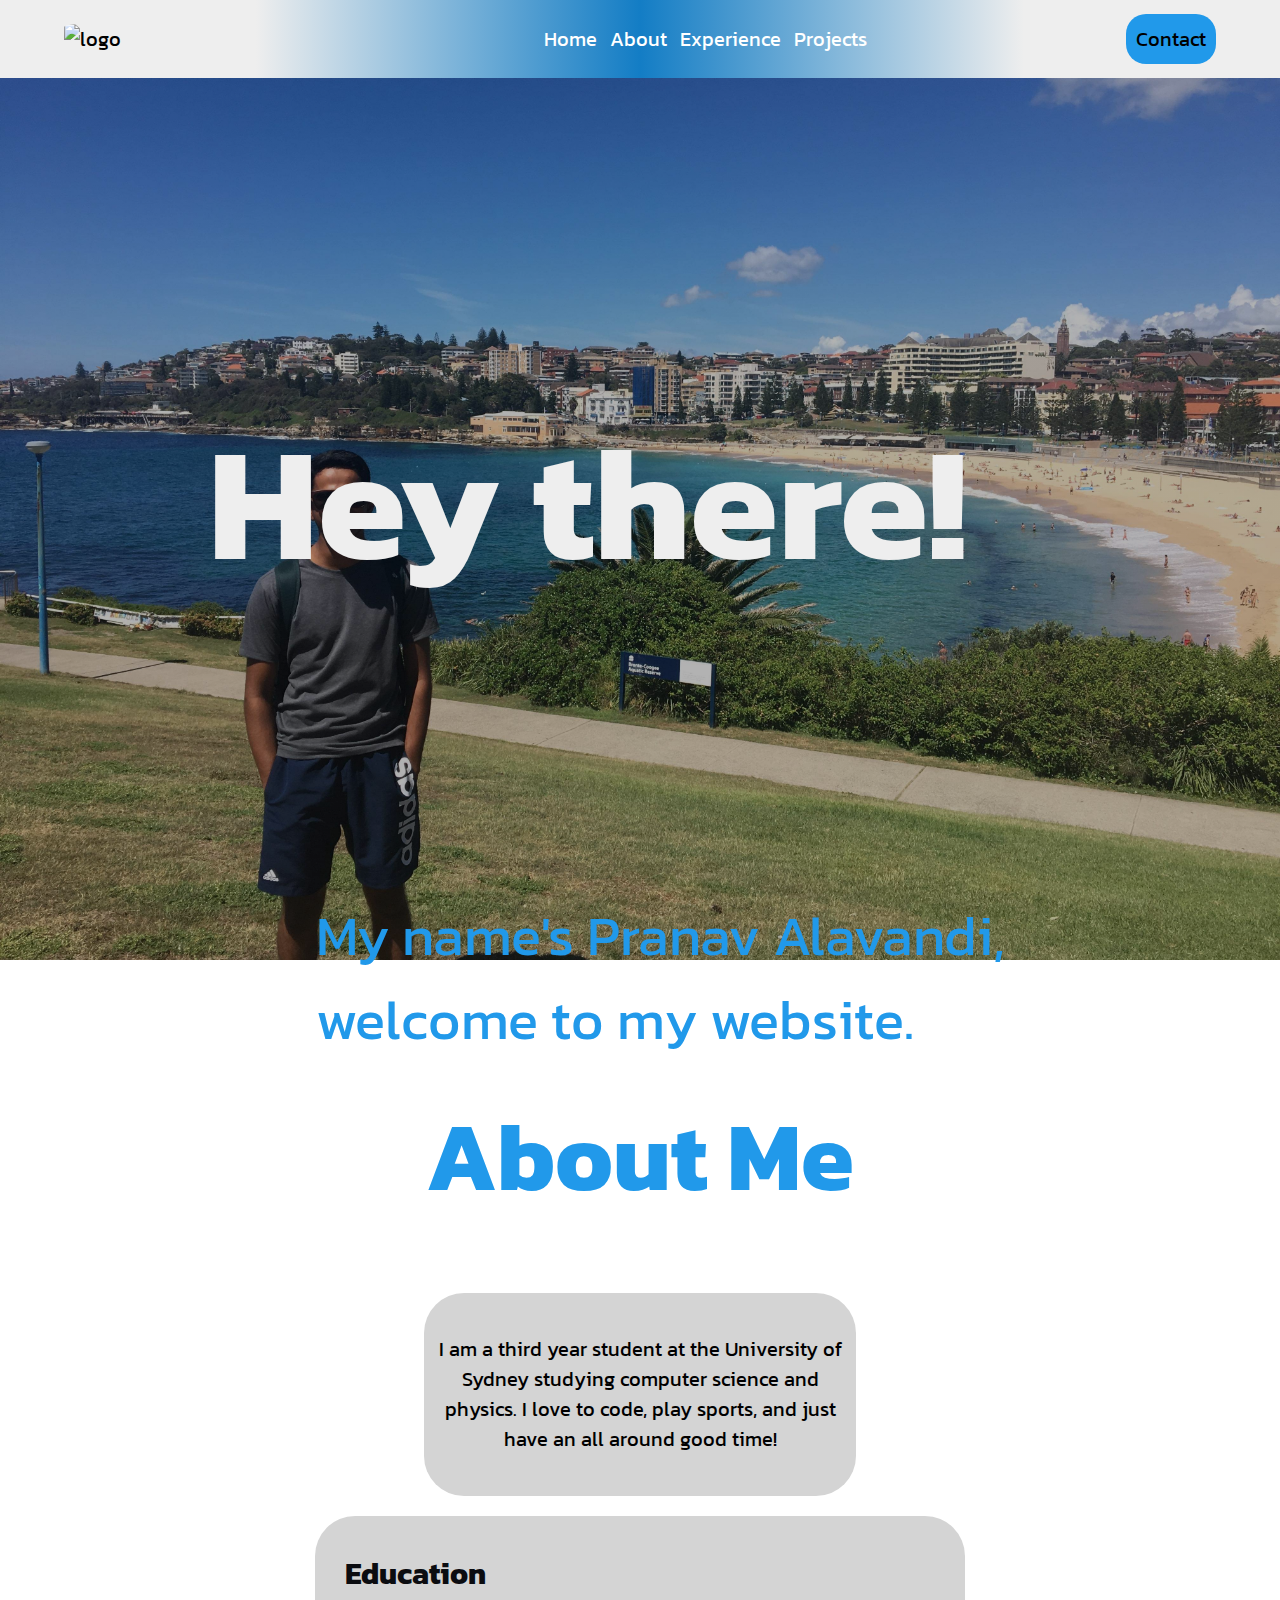
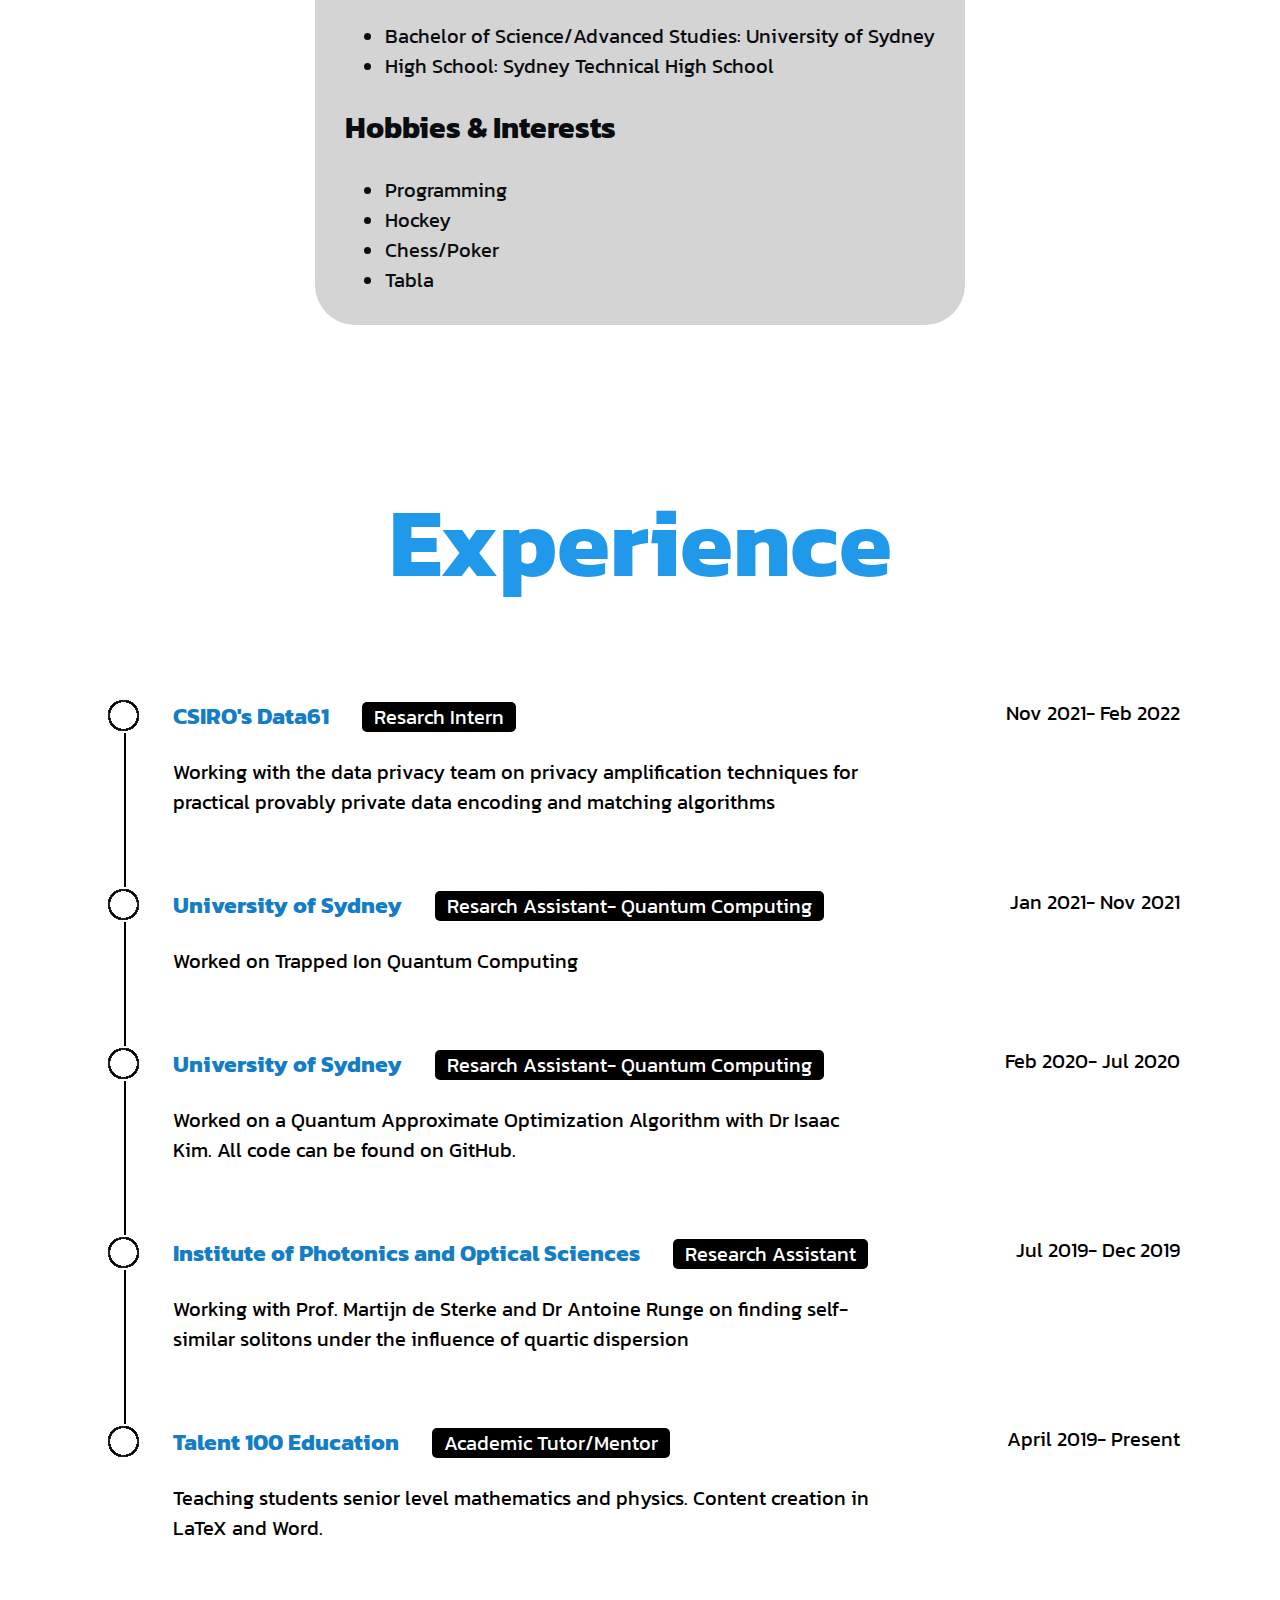
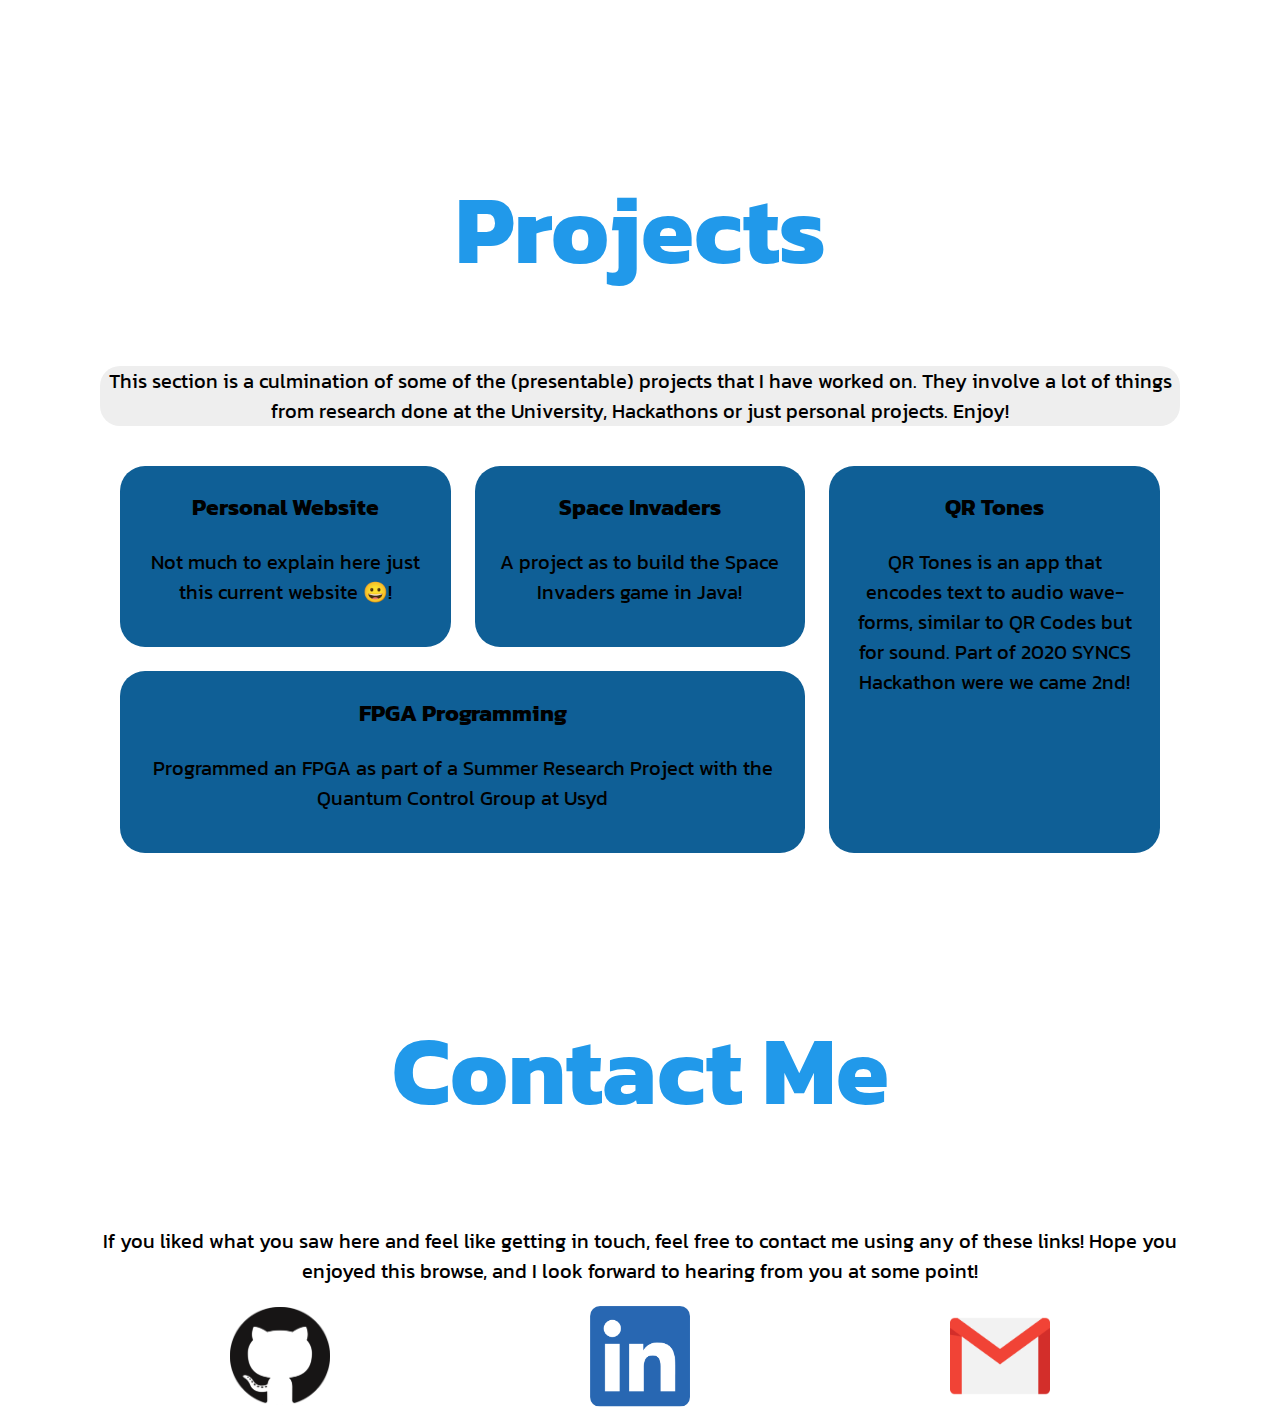
==== commit 3e11290a: "somewhat finished version" ====
--- a/html/index.html
+++ b/html/index.html
@@ -118,8 +118,12 @@
                     <li class="experience">
                         <h3 class="company">CSIRO's Data61</h3>
                         <div class="job-title">Resarch Intern</div>
-                        <div class="time-period">Nov 2021- </div>
-                        <div class="job-description">Working on the data privacy team</div>
+                        <div class="time-period">Nov 2021- Feb 2022</div>
+                        <div class="job-description">Working with the data privacy team on
+                            privacy amplification techniques for practical provably private data encoding 
+                            and matching algorithms
+
+                        </div>
                     </li>
 
                     <li class="experience">
--- a/css/style.css
+++ b/css/style.css
@@ -83,6 +83,7 @@
     width: 100%;
     position: fixed;
     top: 0;
+    z-index: 1;
 }
 
 .logo {
@@ -112,7 +113,7 @@
 
 
 button {
-    /* padding: 1em 2.5em; */
+    padding: 0.5em;
     background-color: var(--bright-blue);
     border: none;
     border-radius: 1em;
@@ -148,7 +149,7 @@
         top: 5rem;
         display: flex;
         flex-direction: column;
-        background-color: #4392F1;
+        background-color: var(--tint-blue);
         width: 100%;
         border-radius: 10px;
         text-align: center;
@@ -314,7 +315,6 @@
 }
 
 
-
 ul.experience-list {
     max-width: 200em;
 }
